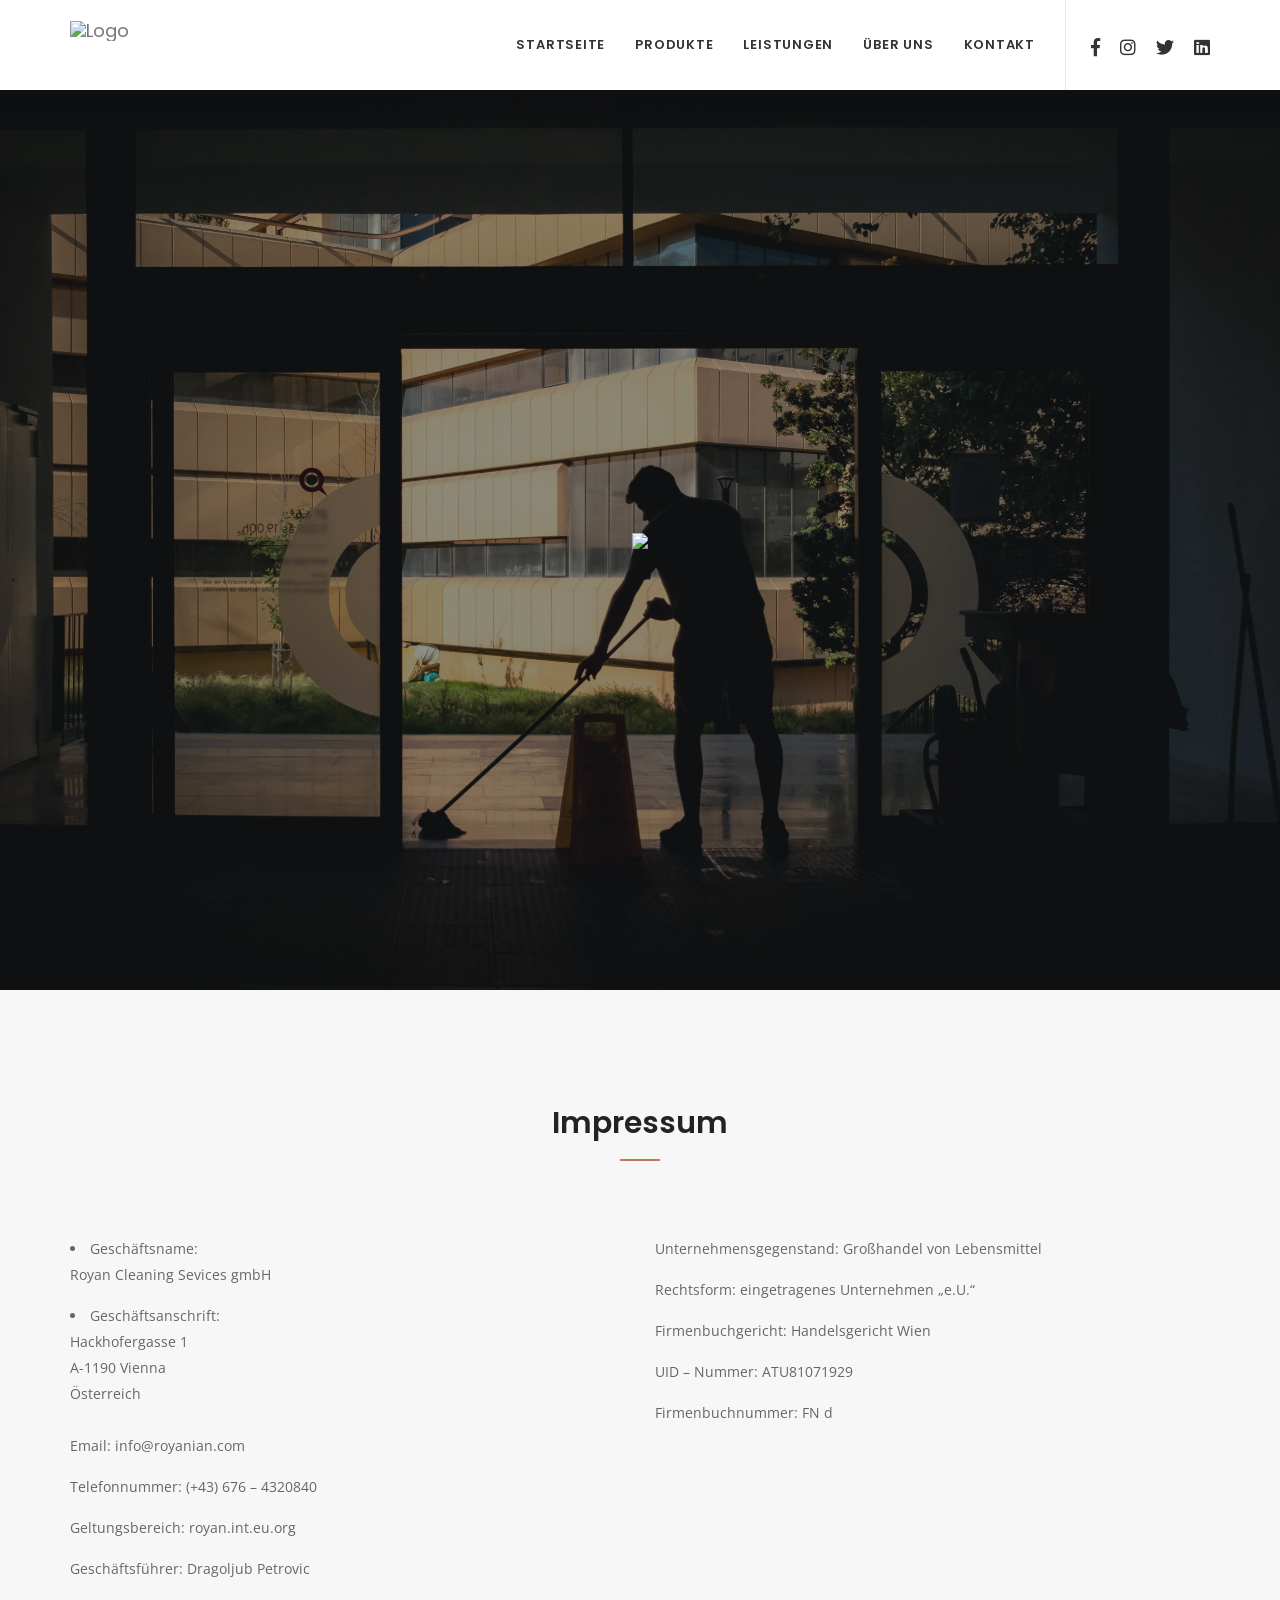
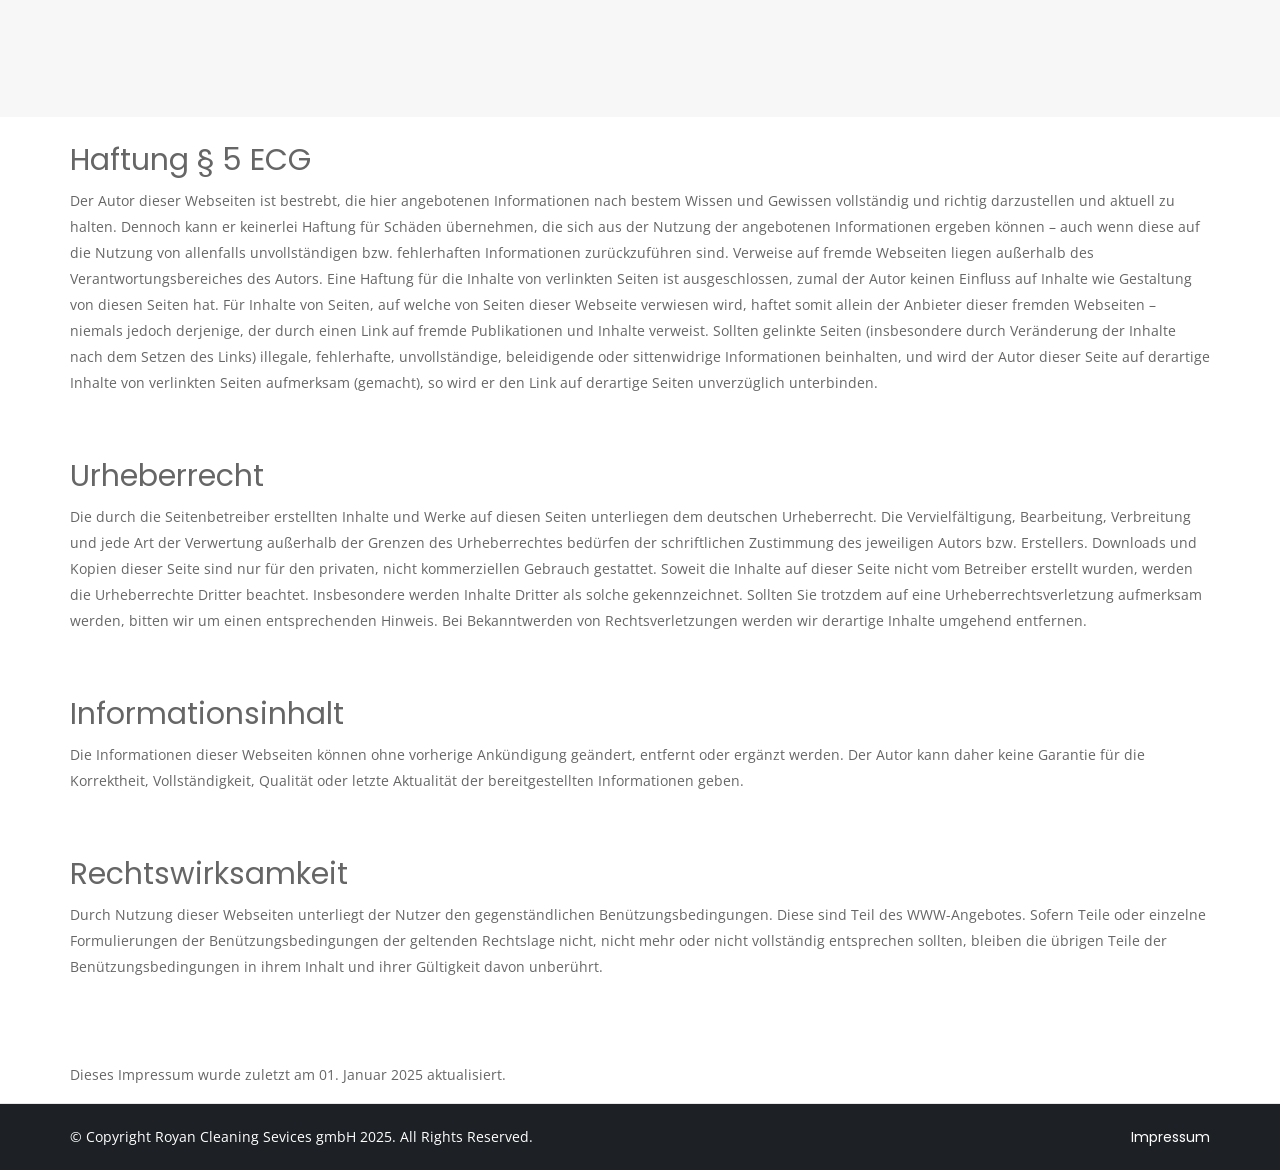
==== Impressum.html @ 39ada0e1 "Add files via upload" ====
<!DOCTYPE html>
<html lang="en">

<head>
    <!-- ========== Meta Tags ========== -->
    <meta charset="utf-8">
    <meta http-equiv="X-UA-Compatible" content="IE=edge">
    <meta name="viewport" content="width=device-width, initial-scale=1">
    <meta name="description" content="Royan Cleaning Sevices gmbH ist ein Professioneller Partner für Reinigungen und Lösungen in Wien, Österreich." />
    <meta name="keywords" content="royan.at, Royan, Cleaning, Sevices, gmbH, Reinigungsdienstleistung, Gebäudereinigung, Reinigungsfirma, Haushaltsreinigung, Büroreinigung, Fensterreinigung, Teppichreinigung, Umzugsreinigung, Bauendreinigung, Garagenreinigung , Vienna, Wien, Austria, Österreich" />
    <!-- ========== Page Title ========== -->
    <title>Royan Import & Export</title>

    <!-- ========== Favicon Icon ========== -->
    <link rel="shortcut icon" href="assets\img\favicon.png" type="image/x-icon">

    <!-- ========== Start Stylesheet ========== -->
    <link href="assets\css\bootstrap.min.css" rel="stylesheet">
    <link href="assets\css\font-awesome.min.css" rel="stylesheet">
    <link href="assets\css\flaticon-set.css" rel="stylesheet">
    <link href="assets\css\magnific-popup.css" rel="stylesheet">
    <link href="assets\css\owl.carousel.min.css" rel="stylesheet">
    <link href="assets\css\owl.theme.default.min.css" rel="stylesheet">
    <link href="assets\css\animate.css" rel="stylesheet">
    <link href="assets\css\bootsnav.css" rel="stylesheet">
    <link href="style.css" rel="stylesheet">
    <link href="assets\css\responsive.css" rel="stylesheet">
    <!-- ========== End Stylesheet ========== -->

    <!-- HTML5 shim and Respond.js for IE8 support of HTML5 elements and media queries -->
    <!-- WARNING: Respond.js doesn't work if you view the page via file:// -->
    <!--[if lt IE 9]>
      <script src="assets/js/html5/html5shiv.min.js"></script>
      <script src="assets/js/html5/respond.min.js"></script>
    <![endif]-->

    <!-- ========== Google Fonts ========== -->
    <link href="https://fonts.googleapis.com/css?family=Open+Sans" rel="stylesheet">
    <link href="https://fonts.googleapis.com/css?family=Poppins:400,500,600,700,800" rel="stylesheet">

</head>

<body>

    <!-- Preloader Start -->
    <div class="se-pre-con"></div>
    <!-- Preloader Ends -->

    <!-- Header
    ============================================= -->
    <header id="home">

        <!-- Start Navigation -->
        <nav class="navbar navbar-default attr-border navbar-sticky bootsnav">



            <div class="container">

                <!-- Start Atribute Navigation -->
                <div class="attr-nav">
                     <ul>
                                    <li><a href="#"><i class="fab fa-facebook-f"></i></a></li>
									 <li><a href="#"><i class="fab fa-instagram"></i></a></li>
										<li><a href="#"><i class="fab fa-twitter"></i></a></li>
										<li><a href="#"><i class="fab fa-linkedin"></i></a>
									</li>

                                </ul>
                </div>
                <!-- End Atribute Navigation -->

                <!-- Start Header Navigation -->
                <div class="navbar-header">
                    <button type="button" class="navbar-toggle" data-toggle="collapse" data-target="#navbar-menu">
                        <i class="fa fa-bars"></i>
                    </button>
                    <a class="navbar-brand" href="index.html">
                        <img src="assets\img\logo.png" class="logo" alt="Logo"style="max-height:50px">
                    </a>
                </div>
                <!-- End Header Navigation -->

                <!-- Collect the nav links, forms, and other content for toggling -->
                <div class="collapse navbar-collapse" id="navbar-menu">
                    <ul class="nav navbar-nav navbar-right" data-in="fadeInDown" data-out="fadeOutUp">
                        <li>
                            <a class="smooth-menu" href="https://www.royan.at/index.html">Startseite</a>
                        </li>
                        <li>
                            <a class="smooth-menu" href="#Products">Produkte</a>
                        </li>
						<li>
                            <a class="smooth-menu" href="#services">Leistungen</a>
                        </li>
                        <!--<li>
                            <a class="smooth-menu" href="#skill">Leistungen</a>
                        </li>
						 <li>
                            <a class="smooth-menu" href="#skill">Lösungen</a>
                        </li>-->
                        <li>
                            <a class="smooth-menu" href="#process">Über uns</a>
                        </li>
                        <li>
                            <a class="smooth-menu" href="#contact">Kontakt</a>
                        </li>
                        <li>
                            <div id="google_translate_element"></div>
                        </li>
                    </ul>
                </div><!-- /.navbar-collapse -->
            </div>

        </nav>
        <!-- End Navigation -->

    </header>
    <!-- End Header -->

    <!-- Start Banner
    ============================================= -->
    <div class="banner-area">
        <div id="bootcarousel" class="carousel text-center slide carousel-fade animate_text" data-ride="carousel">
            <!-- Wrapper for slides -->
            <div class="carousel-inner text-light carousel-zoom">
                <div class="item active">
                    <div class="slider-thumb bg-cover" style="background-image: url(assets/img/img-0.jpg);"></div>
                    <div class="box-table shadow dark">
                        <div class="box-cell">
                            <div class="container">
                                <div class="row">
                                    <div class="col-md-10 col-md-offset-1">
                                        <div class="content">
                                            <img src="assets/img/Logo-big.png" style="max-height:380px">
                                        </div>
                                    </div>
                                </div>
                            </div>
                        </div>
                    </div>
                </div>
                <div class="item">
                    <div class="slider-thumb bg-cover" style="background-image: url(assets/img/img-4.jpg);"></div>
                    <div class="box-table shadow dark">
                        <div class="box-cell">
                            <div class="container">
                                <div class="row">
                                    <div class="col-md-10 col-md-offset-1">
                                        <div class="content">
                                           <img src="assets/img/Logo-big.png" style="max-height:380px">
                                        </div>
                                    </div>
                                </div>
                            </div>
                        </div>
                    </div>
                </div>
                <div class="item">
                    <div class="slider-thumb bg-cover" style="background-image: url(assets/img/img-3.jpg);"></div>
                    <div class="box-table shadow dark">
                        <div class="box-cell">
                            <div class="container">
                                <div class="row">
                                    <div class="col-md-10 col-md-offset-1">
                                        <div class="content">
                                           <img src="assets/img/Logo-big.png" style="max-height:380px">
                                        </div>
                                    </div>
                                </div>
                            </div>
                        </div>
                    </div>
                </div>
                <div class="item">
                    <div class="slider-thumb bg-cover" style="background-image: url(assets/img/img-2.jpg);"></div>
                    <div class="box-table shadow dark">
                        <div class="box-cell">
                            <div class="container">
                                <div class="row">
                                    <div class="col-md-10 col-md-offset-1">
                                        <div class="content">
                                            <img src="assets/img/Logo-big.png" style="max-height:380px">
                                        </div>
                                    </div>
                                </div>
                            </div>
                        </div>
                    </div>
                </div>
            </div>
            <!-- End Wrapper for slides -->

            <!-- Left and right controls -->
            <a class="left carousel-control" href="#bootcarousel" data-slide="prev">
                <i class="fa fa-angle-left"></i>
                <span class="sr-only">Previous</span>
            </a>
            <a class="right carousel-control" href="#bootcarousel" data-slide="next">
                <i class="fa fa-angle-right"></i>
                <span class="sr-only">Next</span>
            </a>
        </div>
    </div>
    <!-- End Banner -->
  <main id="main" data-aos="fade-up">

    <!-- ======= Breadcrumbs ======= -->
    <div id="process" class="work-process-area bg-gray default-padding">
        <div class="container">
            <div class="row">
                <div class="col-md-8 col-md-offset-2">
                    <div class="site-heading text-center">
                        <h2>Impressum</h2>

                    </div>
                </div>
            </div>
            <div class="row">
                <div class="col-sm-6 process-items">
<li>Geschäftsname:</li>  <p> Royan Cleaning Sevices gmbH </p>

		<li>Geschäftsanschrift:</li>
		Hackhofergasse 1 <br />                                      
		A-1190 Vienna<br />
		Österreich   <br /> 
<br />
		                                
		<p>Email: info@royanian.com</p>
		<p>Telefonnummer: (+43) 676 – 4320840</p>
		<p>Geltungsbereich: royan.int.eu.org</p>
		<p>Geschäftsführer:  Dragoljub Petrovic</p>
                </div>
                <div class="col-sm-6 process-items">
                     <!--<li>Register: Firmenbuchnummer</li>-->
					<p>Unternehmensgegenstand: Großhandel von Lebensmittel</p>
					<p>Rechtsform: eingetragenes Unternehmen „e.U.“</p>
					<p>Firmenbuchgericht: Handelsgericht Wien</p>
					<p>UID – Nummer: ATU81071929</p>
					<p>Firmenbuchnummer: FN d</p>

                    
                </div>
            </div>
        </div>
    </div>
   

    <section class="inner-page">
          <div class="container">
           <p>  
      

   </p>
      </div>
    </section>

<section class="inner-page">
      <div class="container">
      <p>  
       <!-- End Work Process -->
<h2><p>Haftung § 5 ECG </p></h2>
 
<p> Der Autor dieser Webseiten ist bestrebt, die hier angebotenen Informationen nach bestem Wissen und Gewissen vollständig und richtig darzustellen und aktuell zu halten. Dennoch kann er keinerlei Haftung für Schäden übernehmen, die sich aus der Nutzung der angebotenen Informationen ergeben können – auch wenn diese auf die Nutzung von allenfalls unvollständigen bzw. fehlerhaften Informationen zurückzuführen sind.

Verweise auf fremde Webseiten liegen außerhalb des Verantwortungsbereiches des Autors. Eine Haftung für die Inhalte von verlinkten Seiten ist ausgeschlossen, zumal der Autor keinen Einfluss auf Inhalte wie Gestaltung von diesen Seiten hat. Für Inhalte von Seiten, auf welche von Seiten dieser Webseite verwiesen wird, haftet somit allein der Anbieter dieser fremden Webseiten – niemals jedoch derjenige, der durch einen Link auf fremde Publikationen und Inhalte verweist. Sollten gelinkte Seiten (insbesondere durch Veränderung der Inhalte nach dem Setzen des Links) illegale, fehlerhafte, unvollständige, beleidigende oder sittenwidrige Informationen beinhalten, und wird der Autor dieser Seite auf derartige Inhalte von verlinkten Seiten aufmerksam (gemacht), so wird er den Link auf derartige Seiten unverzüglich unterbinden. </p> <br />                                      
<br />

<h2><p>Urheberrecht</p></h2>
 
<p> Die durch die Seitenbetreiber erstellten Inhalte und Werke auf diesen Seiten unterliegen dem deutschen Urheberrecht. Die Vervielfältigung, Bearbeitung, Verbreitung und jede Art der Verwertung außerhalb der Grenzen des Urheberrechtes bedürfen der schriftlichen Zustimmung des jeweiligen Autors bzw. Erstellers. Downloads und Kopien dieser Seite sind nur für den privaten, nicht kommerziellen Gebrauch gestattet. Soweit die Inhalte auf dieser Seite nicht vom Betreiber erstellt wurden, werden die Urheberrechte Dritter beachtet. Insbesondere werden Inhalte Dritter als solche gekennzeichnet. Sollten Sie trotzdem auf eine Urheberrechtsverletzung aufmerksam werden, bitten wir um einen entsprechenden Hinweis. Bei Bekanntwerden von Rechtsverletzungen werden wir derartige Inhalte umgehend entfernen.  </p> <br /> 
<br />

<h2><p>Informationsinhalt</p></h2>
 
<p>  Die Informationen dieser Webseiten können ohne vorherige Ankündigung geändert, entfernt oder ergänzt werden. Der Autor kann daher keine Garantie für die Korrektheit, Vollständigkeit, Qualität oder letzte Aktualität der bereitgestellten Informationen geben.  </p> <br /> 
    <br />                                                  
<h2><p>Rechtswirksamkeit</p></h2>
 
<p>   Durch Nutzung dieser Webseiten unterliegt der Nutzer den gegenständlichen Benützungsbedingungen. Diese sind Teil des WWW-Angebotes. Sofern Teile oder einzelne Formulierungen der Benützungsbedingungen der geltenden Rechtslage nicht, nicht mehr oder nicht vollständig entsprechen sollten, bleiben die übrigen Teile der Benützungsbedingungen in ihrem Inhalt und ihrer Gültigkeit davon unberührt.  </p> <br /> 
    <br /> 
  </p>
  <p>Dieses Impressum wurde zuletzt am 01. Januar 2025 aktualisiert. </p>
      </div>
    </section>
	
  </main><!-- End #main -->

    <!-- Start Footer
    ============================================= -->
    <footer class="bg-light">

        <!-- Start Footer Bottom -->
        <div class="footer-bottom bg-dark text-light">
            <div class="container">
                <div class="row">
                    <div class="col-md-6">
                       <p>&copy; Copyright Royan Cleaning Sevices gmbH 2025. All Rights Reserved.</p>
                    </div>
                    <div class="col-md-6 text-right link">
                        <ul>
                            <li>
                                <a href="Impressum.html">Impressum</a>
                            </li>
                            <!-- <li>
                                <a href="AGBs.html">AGBs</a>
                            </li>-->
                        </ul>
                    </div>
                </div>
            </div>
        </div>
        <!-- End Footer Bottom -->
    </footer>
    <!-- End Footer -->

    <!-- jQuery Frameworks
    ============================================= -->
    <script src="assets\js\jquery-1.12.4.min.js"></script>
    <script src="assets\js\bootstrap.min.js"></script>
    <script src="assets\js\equal-height.min.js"></script>
    <script src="assets\js\jquery.appear.js"></script>
    <script src="assets\js\jquery.easing.min.js"></script>
    <script src="assets\js\jquery.magnific-popup.min.js"></script>
    <script src="assets\js\modernizr.custom.13711.js"></script>
    <script src="assets\js\owl.carousel.min.js"></script>
    <script src="assets\js\wow.min.js"></script>
    <script src="assets\js\progress-bar.min.js"></script>
    <script src="assets\js\isotope.pkgd.min.js"></script>
    <script src="assets\js\imagesloaded.pkgd.min.js"></script>
    <script src="assets\js\count-to.js"></script>
    <script src="assets\js\YTPlayer.min.js"></script>
    <script src="assets\js\bootsnav.js"></script>
    <script src="assets\js\main.js"></script>
    <script type="text/javascript">
        function googleTranslateElementInit() {
            new google.translate.TranslateElement(
                {pageLanguage: 'de'},
                'google_translate_element'
            );
        }
    </script>
    <script type="text/javascript" src="https://translate.google.com/translate_a/element.js?cb=googleTranslateElementInit"></script>
</body>
</html>
---- style.css ----
/* ----------------------------------

Template Name: Buspro - Multipurpose Business and Corporate Template
Author: validtheme
Description:
Version: 1.6

Main Font    : Poppins
Main Color   : #bc7b5d

-------------------------------------

Table of contents
        
    01. Template default css
    02. Navbar
        - Navbar Default
        - Navbar Sticky
        - Navbar Transparent
        - Nav With Topbar
    03. Banner
    04. Features
    05. About Area
    06. Services
        - Carousel
        - Grid
        - Static
    07. Portfolio
        - Grid Colum
        - Masonary Colum
    08. Team
        - Carousel
        - Grid
        - Static
    09. Pricing Area
    10. Fun Factor
    11. Blog
        - Standard
        - Left Sidebar
        - Right Sidebar
    12. Clients Area
    13. Faq
    14. Concat Area
    15. Subscribe Form
    16. Error 404
    17. Footer
    18. PHP Contact Form
    19. Others

*/


/*
** General Styles for HTML tags
*/

* {
  padding: 0;
  margin: 0;
}

html {
  width: 100%;
  height: 100%;
  position: relative;
  overflow: visible;
}

body {
  font-family: 'Open Sans', sans-serif;
  font-size: 14px;
  font-weight: 400;
  line-height: 26px;
  overflow-x: hidden;
  background-color: #ffffff;
  color: #666666;
}

html, body, .wrapper {
  height: 100%;
}

h1, h2, h3, h4, h5, h6 {
  color: #232323;
  font-weight: normal;
  line-height: 1.2;
  font-family: 'Poppins', sans-serif;
  letter-spacing: 0;
  margin: 0;
}

h1,h2,h3,h4 {
  margin-bottom: 15px;
}

h5,h5 {
  margin-bottom: 10px;
}

img {
  border: none;
  outline: none;
  max-width: 100%;
}

label {
  display: inline-block;
  font-weight: normal;
  margin-bottom: 5px;
  max-width: 100%;
}

a, .btn, button {
  transition: all 0.35s ease-in-out;
  -webkit-transition: all 0.35s ease-in-out;
  -moz-transition: all 0.35s ease-in-out;
  -ms-transition: all 0.35s ease-in-out;
  -o-transition: all 0.35s ease-in-out;
  outline: medium none;
}

a img, iframe {
  border: none;
}

p {
  color: #666666;
  line-height: 26px;
  margin: 0 0 15px;
  text-transform: none;
  font-weight: 400;
}

hr {
  margin-top: 0;
  margin-bottom: 0;
  border: 0;
  border-top: 1px solid #eee;
}

pre {
  display: block;
  margin: 0 0 30px;
  padding: 9.5px;
  word-wrap: break-word;
  word-break: break-all;
  color: #333;
  border: 1px solid #ededed;
  border-radius: inherit;
  background-color: #f9f9f9;
  font-size: 13px;
  line-height: 1.42857143;
}

input:focus, textarea:focus, 
 select:focus {
  outline: none;
  box-shadow: inherit;
}

ul {
  margin: 0;
  list-style-type: none;
}

a, a:active, a:focus, a:hover {
  outline: none;
  text-decoration: none;
  color: #232323;
}

a:hover {
  color: #232323;
}

a {
  transition: all 0.35s ease-in-out;
  -webkit-transition: all 0.35s ease-in-out;
  -moz-transition: all 0.35s ease-in-out;
  -ms-transition: all 0.35s ease-in-out;
  -o-transition: all 0.35s ease-in-out;
  text-decoration: none;
  font-family: 'Poppins', sans-serif;
}

b, strong {
  font-weight: 900;
}

.btn.active, .btn:active {
  background-image: inherit !important;
}

.btn.focus, 
 .btn:active:focus, 
 .btn:active:hover, 
 .btn:focus, 
 .btn:hover {
  outline: 0;
}

.btn.circle {
  -webkit-border-radius: 30px;
  -moz-border-radius: 30px;
  border-radius: 30px;
}

.btn.active, .btn:active {
  outline: 0;
  -webkit-box-shadow: inherit;
  box-shadow: inherit;
}

input {
  border: 1px solid #e7e7e7;
  border-radius: inherit;
  box-shadow: inherit;
  min-height: 50px;
}
/* Default CSS */
.container-half {
  margin: 0 auto;
  width: 60%;
  padding: 0 15px;
}

.bg-cover {
  background-position: center center;
  background-size: cover;
}

.bg-contain {
  background-position: center center;
  background-repeat: no-repeat;
  background-size: contain;
}

.bg-fixed {
  background-attachment: fixed;
  background-position: center top;
  background-size: cover;
}

.bg-gray {
  background-color: #f7f7f7;
}

.bg-theme-small {
  background-color: #edf5ff;
}

.bg-light {
  background-color: #ffffff;
}

.bg-theme {
  background-color: #bc7b5d;
}

.text-light h1, 
 .text-light h2, 
 .text-light h3, 
 .text-light h4, 
 .text-light h5, 
 .text-light h6, 
 .text-light p, 
 .text-light a {
  color: #ffffff;
}

.shadow {
  position: relative;
  z-index: 1;
}

.shadow.dark::after {
  background: #1d2024 none repeat scroll 0 0;
  content: "";
  height: 100%;
  left: 0;
  opacity: 0.5;
  position: absolute;
  top: 0;
  width: 100%;
  z-index: -1;
}

.shadow.dark-hard::after {
  background: #1d2024 none repeat scroll 0 0;
  content: "";
  height: 100%;
  left: 0;
  opacity: 0.75;
  position: absolute;
  top: 0;
  width: 100%;
  z-index: -1;
}

.shadow.light::after {
  background: #ffffff none repeat scroll 0 0;
  content: "";
  height: 100%;
  left: 0;
  opacity: 0.3;
  position: absolute;
  top: 0;
  width: 100%;
  z-index: -1;
}

.shadow.theme::after {
  background: #bc7b5d none repeat scroll 0 0;
  content: "";
  height: 100%;
  left: 0;
  opacity: 0.5;
  position: absolute;
  top: 0;
  width: 100%;
  z-index: -1;
}

.shadow.theme-hard::after {
  background: #bc7b5d none repeat scroll 0 0;
  content: "";
  height: 100%;
  left: 0;
  opacity: 0.7;
  position: absolute;
  top: 0;
  width: 100%;
  z-index: -1;
}

.default-padding {
  padding-top: 120px;
  padding-bottom: 120px;
}

.default-padding-top {
  padding-top: 120px;
}

.default-padding-bottom {
  padding-bottom: 120px;
}

.default-padding.bottom-less {
  padding-top: 120px;
  padding-bottom: 90px;
}

.default-padding.bottom-30 {
  padding-top: 120px;
  padding-bottom: 30px;
}

.default-padding.bottom-20 {
  padding-top: 120px;
  padding-bottom: 20px;
}

.padding-xl {
  padding-top: 180px;
  padding-bottom: 180px;
}

.carousel-shadow {
  padding-bottom: 105px;
}

.btn {
  display: inline-block;
  font-family: "Poppins",sans-serif;
  font-size: 14px;
  font-weight: 600;
  line-height: 25px;
  text-transform: uppercase;
  -webkit-transition: all 0.35s ease-in-out;
  -moz-transition: all 0.35s ease-in-out;
  -ms-transition: all 0.35s ease-in-out;
  -o-transition: all 0.35s ease-in-out;
  transition: all 0.35s ease-in-out;
  font-weight: 700;
  letter-spacing: 1px;
  border-radius: inherit;
  overflow: hidden;
}

.btn-md {
  padding: 10px 40px 10px;
}

.btn-sm {
  padding: 8px 35px;
  font-size: 12px;
}

.btn.btn-sm-pro {
  font-size: 10px;
  font-weight: 600;
  margin-top: 5px;
  padding: 4px 35px;
  display: inline-block;
}

.btn-border-light {
  border: 2px solid #ffffff;
}

.btn.btn-sm-pro.btn-border-light:hover, 
 .btn.btn-sm-pro.btn-border-light:focus {
  background-color: #ffffff;
  color: #232323;
  border: 2px solid #ffffff;
}

.btn-dark {
  background-color: #232323;
  color: #ffffff;
  border: 2px solid #232323;
}

.btn-dark.border {
  background-color: transparent;
  color: #232323;
  border: 2px solid #232323;
}

.btn-dark.border:hover {
  background-color: #232323;
  color: #ffffff !important;
  border: 2px solid #232323;
}

.btn.btn-light {
  background: #ffffff none repeat scroll 0 0;
  border: 2px solid #ffffff;
  color: #232323;
}

.btn.btn-light:hover, 
 .btn.btn-light:focus {
  background: transparent none repeat scroll 0 0;
  border: 2px solid #ffffff;
  color: #ffffff;
}

.btn.btn-light.effect:hover, 
 .btn.btn-light.effect:focus {
  background-color: #bc7b5d;
  color: #ffffff !important;
  border: 2px solid #bc7b5d;
}

.btn.btn-light.border {
  background: transparent;
  border: 2px solid #ffffff;
  color: #ffffff;
}

.btn.btn-light.border:hover {
  background: #ffffff none repeat scroll 0 0 !important;
  border: 2px solid #ffffff !important;
  color: #232323 !important;
}

.btn-dark:hover, 
 .btn-dark:focus {
  color: #232323 !important;
  background: transparent;
}

.bg-dark {
  background: #1d2024 none repeat scroll 0 0;
}

.btn-theme {
  background-color: #bc7b5d;
  color: #ffffff !important;
  border: 2px solid #bc7b5d;
}

.btn-theme.border {
  background-color: transparent;
  color: #bc7b5d !important;
  border: 2px solid #bc7b5d;
}

.btn-theme.border:hover {
  background-color: #bc7b5d;
  color: #ffffff !important;
  border: 2px solid #bc7b5d;
}

.btn-theme.effect:hover, 
 .btn-theme.effect:focus {
  background: #bc7b5d none repeat scroll 0 0;
  border: 2px solid #bc7b5d;
  color: #ffffff;
}

.btn.btn-sm-lm {
  font-size: 12px;
  padding: 4px 35px;
}

.bg-theme a.btn-theme.btn:hover,
.bg-theme a.btn-theme.btn:focus {
  border: 2px solid #ffffff;
  color: #ffffff;
}

.bg-fixed {
  background-attachment: fixed;
  background-position: center center;
  background-size: cover;
}

.bg-cover {
  background-position: center center;
  background-size: cover;
}

.container-full {
  padding: 0 15px;
  width: 100%;
}

.oh {
  overflow: hidden;
}

.less-margin {
  margin: 0;
}

header {
  position: relative;
}

header nav.navbar.border.bootsnav.navbar-fixed.no-background {
  border-bottom: 1px solid rgba(255, 255, 255, 0.1);
}

header nav.navbar.border.bootsnav.navbar-fixed.no-background ul li a {
  position: relative;
  z-index: 1;
  margin-left: 3px;
}

header nav.navbar.border.bootsnav.navbar-fixed.no-background .attr-nav ul li a {
  border: medium none;
}

header nav.navbar.border.bootsnav.navbar-fixed.no-background ul li a::after {
  background: #ffffff none repeat scroll 0 0;
  bottom: -2px;
  content: "";
  height: 3px;
  left: 0;
  position: absolute;
  width: 0;
  -webkit-transition: all 0.35s ease-in-out;
  -moz-transition: all 0.35s ease-in-out;
  -ms-transition: all 0.35s ease-in-out;
  -o-transition: all 0.35s ease-in-out;
  transition: all 0.35s ease-in-out;
}

header nav.navbar.border.bootsnav.navbar-fixed.no-background ul li a.active::after,
header nav.navbar.border.bootsnav.navbar-fixed.no-background ul li a:hover::after {
  width: 100%;
}

header nav.navbar.border.bootsnav.navbar-fixed.no-background .attr-nav ul li a.active::after,
header nav.navbar.border.bootsnav.navbar-fixed.no-background .attr-nav ul li a:hover::after {
  width: 0;
}

.attr-nav .social.right li {
  margin-left: 20px;
}

.attr-nav .social li a {
  font-size: 16px;
}

/* Navbar */
nav.bootsnav.navbar-default.info-topbar .navbar-header {
  display: none;
}

nav.bootsnav.navbar-default.info-topbar ul li a {
  margin-right: 30px;
  padding: 35px 0;
}

nav.bootsnav.navbar-default.info-topbar.active-full ul li a {
  margin-right: 0;
  padding: 35px 20px;
}

.attr-nav > a.btn-theme.effect:hover, 
.attr-nav > a.btn-theme.effect, 
.attr-nav > a.btn-theme.effect:focus {
  background: #bc7b5d none repeat scroll 0 0;
  border: 2px solid #bc7b5d;
  color: #ffffff !important;
}

nav.bootsnav.navbar-default.info-topbar.sticked ul li a {
  margin-right: 30px;
  padding: 35px 0;
}

.attr-nav.social li {
  display: inline-block;
  padding: 25px 0 !important;
  transition: all 0.35s ease-in-out;
  -webkit-transition: all 0.35s ease-in-out;
  -moz-transition: all 0.35s ease-in-out;
  -ms-transition: all 0.35s ease-in-out;
  -o-transition: all 0.35s ease-in-out;
}

.attr-nav.social li a {
  border: 1px solid #f4f4f4;
  -webkit-border-radius: 50%;
  -moz-border-radius: 50%;
  border-radius: 50%;
  color: #bc7b5d;
  display: inline-block;
  font-size: 14px;
  height: 40px;
  line-height: 40px;
  margin-left: 10px;
  padding: 0 !important;
  text-align: center;
  width: 40px;
}

nav.navbar.bootsnav.sticked .attr-nav.social li {
  display: inline-block;
  padding: 20px 0 !important;
}

.site-heading h2 {
  display: inline-block;
  font-weight: 600;
  padding-bottom: 20px;
  position: relative;
  text-transform: capitalize;
}

.site-heading h4 {
  text-transform: uppercase;
}

.site-heading.clean h2 {
  padding-bottom: 0;
}

.site-heading.clean h2 span {
  color: #bc7b5d;
}

.site-heading h2 span {
  color: #bc7b5d;
}

.site-heading.barber h2 span {
  color: #bc9355;
}

.site-heading p {
  margin: 0;
}

.site-heading h2::before {
  background: #bc7b5d none repeat scroll 0 0;
  bottom: 0;
  content: "";
  height: 2px;
  left: 50%;
  margin-left: -20px;
  position: absolute;
  width: 40px;
}

.bg-theme .site-heading h2::before,
.shadow .site-heading h2::before,
.half-bg .site-heading h2::before {
  background: #ffffff none repeat scroll 0 0;
}

.site-heading h2 span {
  color: #bc7b5d;
}

.site-heading {
  margin-bottom: 60px;
  overflow: hidden;
  margin-top: -5px;
}

.site-heading.single {
  margin-bottom: 35px;
}

.carousel-shadow .owl-stage-outer {
  margin: -15px -15px 0;
  padding: 15px;
}

.top-border {
  border-top: 1px solid #e7e7e7;
}

/* ============================================================== 
     # Bradcrumb 
=================================================================== */
.breadcrumb-area {
  padding: 150px 0;
}

.breadcrumb-area .breadcrumb {
  background: transparent none repeat scroll 0 0;
  display: inline-block;
  margin: 0;
  padding: 15px;
  position: relative;
  z-index: 1;
}

.breadcrumb-area .breadcrumb::after {
  background: #232323 none repeat scroll 0 0;
  content: "";
  height: 100%;
  left: 0;
  opacity: 0.7;
  position: absolute;
  top: 0;
  width: 100%;
  z-index: -1;
}

.breadcrumb-area h1 {
  display: block;
  font-weight: 600;
  text-transform: uppercase;
  font-size: 40px;
  margin-top: -10px;
}

.breadcrumb > li + li::before {
  content: "\f105";
  font-family: "Font Awesome 5 Free";
  font-weight: 600;
  padding: 0 5px;
  color: #ffffff;
  display: none;
}

.breadcrumb-area .breadcrumb li i {
  margin-right: 5px;
}

.breadcrumb-area .breadcrumb li {
  padding: 0 15px;
  position: relative;
  z-index: 1;
}

.breadcrumb-area .breadcrumb li::after {
  border: 2px solid #ffffff;
  content: "";
  height: 10px;
  left: -7px;
  margin-top: -5px;
  position: absolute;
  top: 50%;
  width: 10px;
  -webkit-border-radius: 50%;
  -moz-border-radius: 50%;
  border-radius: 50%;
}

.breadcrumb-area .breadcrumb li:first-child::after {
  display: none;
}

.breadcrumb-area .breadcrumb a, 
.breadcrumb-area .breadcrumb li {
  font-family: "Poppins",sans-serif;
  font-weight: 500;
  text-transform: uppercase;
  color: #ffffff;
}

.breadcrumb-area .breadcrumb li.active {
  color: #bc7b5d;
}


/* Topbar CSS */
.top-bar-area {
  border-bottom: 1px solid #e7e7e7;
  padding: 10px 0;
  overflow: hidden;
}

.top-bar-area .row {
  align-items: center;
  display: flex;
  float: none;
  vertical-align: middle;
}

.top-bar-area .info.box li {
  display: inline-block;
  text-align: left;
  float: left;
}

.top-bar-area .info.box li .icon, 
.top-bar-area .info.box li .info {
  display: table-cell;
  vertical-align: middle;
}

.top-bar-area .info.box li .info span {
  display: block;
  font-family: "Poppins",sans-serif;
  font-weight: 600;
  line-height: 20px;
  text-transform: uppercase;
}

.top-bar-area .info.box li .icon i {
  color: #666666;
  font-size: 30px;
}

.top-bar-area.bg-light .info.box li .icon i {
  color: #bc7b5d;
}

.top-bar-area .info.box li .icon {
  padding-right: 15px;
}

.top-bar-area .address-info.text-right .info.box li {
  margin-left: 15px;
  padding-left: 15px;
  position: relative;
}

.top-bar-area .address-info.text-left .info.box li {
  margin-right: 15px;
  padding-right: 15px;
  position: relative;
}

.top-bar-area .address-info.text-right .info.box li::after {
  background: #e7e7e7 none repeat scroll 0 0;
  content: "";
  height: 200px;
  left: 0;
  position: absolute;
  top: -50%;
  width: 1px;
}

.top-bar-area .address-info.text-left .info.box li::after {
  background: #e7e7e7 none repeat scroll 0 0;
  content: "";
  height: 200px;
  right: 0;
  position: absolute;
  top: -50%;
  width: 1px;
}

.top-bar-area .address-info.text-right .info.box li:first-child::after {
  display: none;
}

.top-bar-area .address-info.text-left .info.box li:last-child::after {
  display: none;
}

.top-bar-area .address-info.text-right .info.box li:first-child {
  border: medium none;
  margin-left: 0;
  padding-left: 0;
}

.top-bar-area .address-info.text-left .info.box li:last-child {
  border: medium none;
  margin-right: 0;
  padding-right: 0;
}

.top-bar-area .address-info.text-right .info {
  display: inline-block;
}

.top-bar-area .link.text-right a {
  margin-left: 5px;
}

.top-bar-area .social li {
  display: inline-block;
}

.top-bar-area .social li a {
  color: #666666;
  display: inline-block;
  font-size: 20px;
}

.top-bar-area .social.text-right li {
  margin-left: 15px;
}

.top-bar-area.one-line li {
  margin-right: 15px;
  padding-right: 15px;
}

.top-bar-area.bg-dark li {
  color: #ffffff;
}

.top-bar-area.one-line.bg-dark li {
  border-right: 1px solid rgba(255, 255, 255, 0.3);
}

.top-bar-area.one-line li:last-child {
  border: medium none;
  margin-right: 0;
  padding-right: 0;
}

.top-bar-area.one-line li i {
  margin-right: 5px;
}

.top-bar-area.one-line li i {
  color: #bc7b5d;
}

.top-bar-area.one-line .link a {
  border-left: 1px solid #e7e7e7;
  font-weight: 500;
  margin-left: 13px;
  padding-left: 15px;
  text-transform: uppercase;
}

.top-bar-area.one-line.bg-dark .link a {
  border-left: 1px solid #ffffff;
}

.top-bar-area.one-line .link a:hover,
.top-bar-area.one-line .link a:last-child:hover {
  color: #bc7b5d;
}

.top-bar-area.one-line .link a:last-child {
  color: #232323;
}

.top-bar-area.one-line.bg-dark .link a:last-child {
  color: #ffffff;
}

.top-bar-area.one-line .link a:first-child {
  border: medium none;
  padding-left: 0;
}


/* ============================================================== 
     # Banner 
=================================================================== */
body, 
.banner-area, 
.banner-area div {
  height: 100%;
}

.banner-area.auto-height, 
.banner-area.auto-height div {
  height: auto;
  min-height: 100%;
}

.banner-area .box-cell {
  display: table-cell;
  vertical-align: middle;
  width: 100%;
}

.banner-area .box-table {
  display: table;
  width: 100%;
}

.banner-area .box-cell, 
 .banner-area .box-cell div {
  height: auto;
}

.banner-area {
  position: relative;
  overflow: hidden;
}

.banner-area .wavesshape {
  bottom: -2px;
  left: 0;
  position: absolute;
  right: 0;
  top: auto;
  width: 100%;
}

.banner-area .wavesshape.shape {
  bottom: -50px;
  height: auto;
}

.banner-area .content {
  position: relative;
  z-index: 9;
}

div#bootcarousel {
  z-index: 1;
}

.banner-area.wavesshape {
  position: relative;
  z-index: 1;
}

.banner-area.triangle-shadow {
  position: relative;
  z-index: 1;
}

.banner-area.triangle-shadow::before {
  border-bottom: 0 solid transparent;
  border-right: 100vw solid #fff;
  border-top: 80px solid transparent;
  bottom: 0;
  content: "";
  height: 0;
  left: 0;
  position: absolute;
  width: 100%;
  z-index: 101;
}

.banner-area.shadow-inner .content {
  padding: 30px;
  position: relative;
  z-index: 1;
  overflow: hidden;
}

.banner-area.content-double .double-items {
  align-items: center;
  align-self: center;
  display: flex;
  justify-content: center;
  vertical-align: middle;
}

.banner-area .banner-carousel .owl-item.center img {
  transform: scale(1);
  -webkit-transform: scale(1);
  -moz-transform: scale(1);
  -ms-transform: scale(1);
  -o-transform: scale(1);
}

.banner-area .banner-carousel .owl-item img {
  transform: scale(0.9);
  -webkit-transform: scale(0.9);
  -moz-transform: scale(0.9);
  -ms-transform: scale(0.9);
  -o-transform: scale(0.9);
}

/* Animation delays */
.banner-area .item h1:first-child, 
 .banner-area .item h2:first-child, 
 .banner-area .item h3:first-child, 
 .banner-area .item h4:first-child, 
 .banner-area .item h5:first-child, 
 .banner-area .item h6:first-child {
  animation-delay: .5s;
}

.banner-area .item h1:nth-child(2), 
 .banner-area .item h2:nth-child(2), 
 .banner-area .item h3:nth-child(2), 
 .banner-area .item h4:nth-child(2), 
 .banner-area .item h5:nth-child(2), 
 .banner-area .item h6:nth-child(2) {
  animation-delay: .7s;
}

.carousel-caption h1:nth-child(3), 
 .carousel-caption h2:nth-child(3), 
 .carousel-caption h3:nth-child(3), 
 .carousel-caption h4:nth-child(3), 
 .carousel-caption h5:nth-child(3), 
 .carousel-caption h6:nth-child(3) {
  animation-delay: .9s;
}

.banner-area .item p {
  animation-delay: .5s;
}

.banner-area .item ul {
  animation-delay: .6s;
}

.banner-area .item a, 
 .banner-area .item button {
  animation-delay: .7s;
}

/* Carousel Fade Effect */
.carousel-fade .carousel-inner .item {
  -webkit-transition-property: opacity;
  transition-property: opacity;
}

.carousel-fade .carousel-inner .item, 
 .carousel-fade .carousel-inner .active.left, 
 .carousel-fade .carousel-inner .active.right {
  opacity: 0;
}

.carousel-fade .carousel-inner .active, 
 .carousel-fade .carousel-inner .next.left, 
 .carousel-fade .carousel-inner .prev.right {
  opacity: 1;
}

.carousel-fade .carousel-inner .next, 
 .carousel-fade .carousel-inner .prev, 
 .carousel-fade .carousel-inner .active.left, 
 .carousel-fade .carousel-inner .active.right {
  left: 0;
  -webkit-transform: translate3d(0, 0, 0);
  -moz-transform: translate3d(0, 0, 0);
  -ms-transform: translate3d(0, 0, 0);
  -o-transform: translate3d(0, 0, 0);
}

.carousel-fade .carousel-control {
  z-index: 2;
}
/* Slider Zoom Effect */
@-webkit-keyframes zoom {
  from {
    -webkit-transform: scale(1, 1);
  }

  to {
    -webkit-transform: scale(1.2, 1.2);
  }
}

@-moz-keyframes zoom {
  from {
    -moz-transform: scale(1, 1);
  }

  to {
    -moz-transform: scale(1.2, 1.2);
  }
}

@-o-keyframes zoom {
  from {
    -o-transform: scale(1, 1);
  }

  to {
    -o-transform: scale(1.2, 1.2);
  }
}

@keyframes zoom {
  from {
    transform: scale(1, 1);
  }

  to {
    transform: scale(1.2, 1.2);
  }
}

.carousel-inner .item > .slider-thumb {
  -webkit-animation: zoom 20s;
  animation: zoom 20s;
}

.banner-area .carousel-zoom .slider-thumb {
  height: 100%;
  position: absolute;
  width: 100%;
}

#particles-js,
#ripple {
  height: 100%;
  left: 0;
  position: absolute;
  top: 0;
  width: 100%;
}

.banner-area .carousel-control {
  background: transparent none repeat scroll 0 0;
  font-size: 40px;
  height: 50px;
  line-height: 50px;
  margin-top: -25px;
  opacity: 1;
  padding: 0;
  position: absolute;
  top: 50%;
  width: 50px;
  z-index: 1;
}

.banner-area .carousel-control.shadow {
  background: transparent none repeat scroll 0 0;
  color: #ffffff;
  font-size: 20px;
  height: 50px;
  line-height: 50px;
  margin-top: -25px;
  opacity: 1;
  padding: 0;
  position: absolute;
  text-shadow: inherit;
  top: 50%;
  width: 50px;
  z-index: 1;
}

.banner-area .carousel-control.shadow::after {
  background: #1e2726 none repeat scroll 0 0;
  -webkit-border-radius: 50%;
  -moz-border-radius: 50%;
  border-radius: 50%;
  content: "";
  height: 100%;
  left: 0;
  opacity: 0.5;
  position: absolute;
  top: 0;
  width: 100%;
  z-index: -1;
}

.banner-area .carousel-control.left {
  left: -50px;
}

.banner-area:hover .carousel-control.left {
  left: 0;
}

.banner-area:hover .carousel-control.shadow.left {
  left: 20px;
}

.banner-area .carousel-control.right {
  right: -50px;
}

.banner-area:hover .carousel-control.right {
  right: 0;
}

.banner-area:hover .carousel-control.shadow.right {
  right: 20px;
}

/* Content */

.banner-area .transparent-nav .content {
  padding-top: 60px;
}

.banner-area .content {
  overflow: hidden;
}

.banner-area .content h1 {
  font-size: 60px;
  font-weight: 600;
  margin-bottom: 25px;
  text-transform: capitalize;
  line-height: 1.1;
}

.banner-area .heading-uppercase .content h1 {
  font-size: 50px;
  font-weight: 900;
  text-transform: uppercase;
  line-height: 1.2;
}

.banner-area .text-center .content h1 {
  line-height: 1.2;
}

.banner-area .content h1 span {
  color: #bc7b5d;
  font-weight: 700;
}

.banner-area .content p {
  font-size: 18px;
  line-height: 30px;
}

.banner-area .content a {
  margin-top: 15px;
  margin-right: 8px;
}

.banner-area .text-right .content a {
  margin-left: 8px;
}

.banner-area .text-center .content a {
  margin: 15px 4px 0;
}

.banner-area .text-center.inc-top-heading .content a {
  margin: 5px 4px 0;
}

.banner-area .inc-top-heading h3 {
  text-transform: uppercase;
}

.banner-area .inc-top-heading a {
  margin-top: 5px;
}

.banner-area .text-center p {
  padding: 0 15%;
}

.banner-area .text-dark p {
  color: #232323;
}

.banner-area.video-bg-live .mbYTP_wrapper {
  z-index: 1 !important;
}


/* ============================================================== 
     # Video Button Play
=================================================================== */
.video-play-button {
  color: #bc7b5d;
  font-size: 30px;
  left: 50%;
  padding-left: 7px;
  position: absolute;
  top: 50%;
  transform: translateX(-50%) translateY(-50%);
  -webkit-transform: translateX(-50%) translateY(-50%);
  -moz-transform: translateX(-50%) translateY(-50%);
  -ms-transform: translateX(-50%) translateY(-50%);
  -o-transform: translateX(-50%) translateY(-50%);
  z-index: 1;
}

.video-play-button:before {
  content: "";
  position: absolute;
  z-index: 0;
  left: 50%;
  top: 50%;
  -webkit-transform: translateX(-50%) translateY(-50%);
  transform: translateX(-50%) translateY(-50%);
  display: block;
  width: 80px;
  height: 80px;
  background: #ffffff repeat scroll 0 0;
  -webkit-border-radius: 50%;
  -moz-border-radius: 50%;
  border-radius: 50%;
  -webkit-animation: pulse-border 1500ms ease-out infinite;
  animation: pulse-border 1500ms ease-out infinite;
}

.video-play-button:after {
  content: "";
  position: absolute;
  z-index: 1;
  left: 50%;
  top: 50%;
  -webkit-transform: translateX(-50%) translateY(-50%);
  transform: translateX(-50%) translateY(-50%);
  display: block;
  width: 80px;
  height: 80px;
  background: #ffffff repeat scroll 0 0;
  -webkit-border-radius: 50%;
  -moz-border-radius: 50%;
  border-radius: 50%;
  transition: all 200ms;
  -webkit-transition: all 200ms;
  -moz-transition: all 200ms;
  -ms-transition: all 200ms;
  -o-transition: all 200ms;
}

@-webkit-keyframes pulse-border {
  0% {
    -webkit-transform: translateX(-50%) translateY(-50%) translateZ(0) scale(1);
    transform: translateX(-50%) translateY(-50%) translateZ(0) scale(1);
    opacity: 1;
  }

  100% {
    -webkit-transform: translateX(-50%) translateY(-50%) translateZ(0) scale(1.5);
    transform: translateX(-50%) translateY(-50%) translateZ(0) scale(1.5);
    opacity: 0;
  }
}

@keyframes pulse-border {
  0% {
    -webkit-transform: translateX(-50%) translateY(-50%) translateZ(0) scale(1);
    transform: translateX(-50%) translateY(-50%) translateZ(0) scale(1);
    opacity: 1;
  }

  100% {
    -webkit-transform: translateX(-50%) translateY(-50%) translateZ(0) scale(1.5);
    transform: translateX(-50%) translateY(-50%) translateZ(0) scale(1.5);
    opacity: 0;
  }
}

.video-play-button i {
  display: block;
  position: relative;
  z-index: 3;
  color: #bc7b5d;
}


/* ============================================================== 
     # About
=================================================================== */

.about-area .about-info {
  border-left: 1px solid #e7e7e7;
  padding-left: 30px;
}

.about-area.full-width .about-info {
  border: medium none;
  padding-left: 15px;
}

.about-area.inc-video .about-info {
  border: medium none;
}

.about-area.reverse.inc-video .about-info {
  padding-left: 15px;
  padding-right: 15px;
}

.about-area.reverse.inc-video .video-info {
  float: right;
}

.about-area .management-quote {
  padding-right: 30px;
}

.about-area .management-quote .management-items p {
  padding-top: 50px;
  position: relative;
}

.about-area .management-quote .management-items p::before {
  content: ",,";
  font-family: "Times New Roman";
  font-size: 120px;
  left: 5px;
  letter-spacing: -10px;
  opacity: 0.09;
  position: absolute;
  top: 55px;
  transform: rotate(180deg);
  -webkit-transform: rotate(180deg);
  -moz-transform: rotate(180deg);
  -ms-transform: rotate(180deg);
  -o-transform: rotate(180deg);
}

.about-area .about-info li {
  float: left;
  margin-top: 30px;
  width: 50%;
}

.about-area.full-width .single-item {
  margin-bottom: 30px;
}

.about-area .about-info li:first-child, 
.about-area .about-info li:nth-child(2) {
  margin-top: 10px;
}

.about-area .about-items .item a {
  padding: 50px 30px;
  display: block;
  -moz-box-shadow: 0 5px 30px 0 rgba(214, 215, 216, 0.57);
  -webkit-box-shadow: 0 5px 30px 0 rgba(214, 215, 216, 0.57);
  -o-box-shadow: 0 5px 30px 0 rgba(214, 215, 216, 0.57);
  box-shadow: 0 5px 30px 0 rgba(214, 215, 216, 0.57);
}

.about-area .about-info li i,
.about-area .about-items .item i {
  color: #bc7b5d;
  display: inline-block;
  font-size: 50px;
  margin-bottom: 20px;
}

.about-area .about-info li h4,
.about-area .about-info li h5,
.about-area .about-items .item h4,
.about-area .about-items .item h5 {
  font-weight: 600;
  margin-bottom: 0;
  text-transform: uppercase;
}

.about-area h2 {
  font-weight: 600;
  margin-bottom: 25px;
  text-transform: capitalize;
}

.about-area .author {
  align-items: center;
  border-top: 1px dashed #e7e7e7;
  display: flex;
  padding-top: 20px;
}

.about-area .author .thumb {
  max-width: 100px;
}

.about-area .author .info {
  font-family: "Poppins",sans-serif;
  padding-left: 15px;
}

.about-area .author .info span {
  display: block;
  text-transform: uppercase;
}

.about-area .author .info b {
  color: #bc7b5d;
  display: block;
  font-weight: 500;
}

.about-area .management-quote .management-items .owl-dots {
  margin-top: 20px;
  text-align: center;
}

.about-area .management-quote .management-items .owl-dots .owl-dot span {
  background: transparent none repeat scroll 0 0;
  border: 2px solid #cccccc;
  height: 20px;
  margin: 0 5px;
  width: 20px;
}

.about-area .management-quote .management-items .owl-dots .owl-dot.active span {
  background: #bc7b5d none repeat scroll 0 0;
  border: 2px solid transparent;
}

.about-area .about-list {
  border-left: 1px solid #e7e7e7;
  padding-left: 30px;
}

.about-area .about-list ul {
  margin-bottom: -5px;
}

.about-area .about-list li .icon, 
.about-area .about-list li .info {
  display: table-cell;
  vertical-align: top;
}

.about-area .about-list li .info {
  padding-top: 5px;
}

.about-area .about-list li .icon i {
  color: #bc7b5d;
  display: inline-block;
  font-size: 50px;
  min-width: 70px;
}

.about-area .about-list li .info h5 {
  font-weight: 600;
  text-transform: capitalize;
}

.about-area .about-list li {
  border-top: 1px solid #e7e7e7;
  margin-top: 20px;
  padding-top: 20px;
}

.about-area .about-list li p:last-child {
  margin-bottom: 0;
}

.about-area .about-list li:first-child {
  border: medium none;
  margin-top: 0;
  padding-top: 0;
}

.about-area .about-content .thumb img {
  position: relative;
  z-index: 1;
}

.about-area.full-width.mt .about-items {
  margin-top: 50px;
}

.about-area .about-content .info h4 {
  color: #bc7b5d;
  font-weight: 600;
  text-transform: uppercase;
}

.about-area .about-content .info h2 {
  display: inline-block;
  line-height: 1.3;
  margin-bottom: 20px;
  margin-top: -5px;
  padding-bottom: 20px;
  position: relative;
  z-index: 1;
}

.about-area .about-content .info a {
  margin-top: 10px;
}

.about-area .about-content .info a.btn-contact {
  padding: 10px;
}

.about-area .about-content .info h2::after {
  background: #232323 none repeat scroll 0 0;
  bottom: 0;
  content: "";
  height: 2px;
  left: 0;
  position: absolute;
  width: 50px;
}

.about-area .about-content ul {
  margin-bottom: 15px;
  margin-top: 25px;
}

.about-area .about-content ul li {
  border-bottom: 1px solid #e7e7e7;
  margin-bottom: 20px;
  padding-bottom: 20px;
}

.about-area .about-content ul li .icon, .about-area .about-content ul li .info {
  display: table-cell;
  vertical-align: top;
}

.about-area .about-content ul li .info span {
  color: #232323;
  display: block;
  font-family: "Poppins",sans-serif;
  font-size: 18px;
  font-weight: 600;
  line-height: 1.2;
  text-transform: uppercase;
}

.about-area .about-content ul li .info {
  padding-left: 15px;
}

.about-area .about-content ul li .icon i {
  color: #bc7b5d;
  font-size: 40px;
}

.about-area.side-bg .about-content ul li .icon i {
  color: #ffffff;
  font-size: 40px;
}

.about-area .about-content ul li .icon i.fa-clock {
  font-weight: 500;
}

.about-area .about-content ul li:last-child {
  border: medium none;
  margin-bottom: 0;
  padding-bottom: 0;
}

.about-area .about-content .about-list {
  border: none;
}

.about-area.side-bg {
  position: relative;
  z-index: 1;
}

.about-area.side-bg::after {
  position: absolute;
  right: 0;
  top: 0;
  content: "";
  height: 100%;
  width: 50%;
  background: #bc7b5d;
  z-index: -1;
}


/* ============================================================== 
     # Top Features
=================================================================== */

.top-features-area {
  margin-bottom: -50px;
}

.top-features-area .features-items {
  padding: 50px 30px;
  position: relative;
  top: -50px;
  background: #ffffff;
  z-index: 1;
  border-radius: 5px;
  float: left;
  width: 100%;
  box-shadow: -1px 3px 10px 0 rgba(0, 0, 0, 0.06);
}

.top-features-area .features-items i {
  display: inline-block;
  font-size: 50px;
  margin-bottom: 30px;
  color: #bc7b5d;
}

.top-features-area .features-items h4 {
  text-transform: capitalize;
  font-weight: 600;
}

.top-features-area .features-items span {
  color: #e7e7e7;
  font-family: 'Poppins', sans-serif;
  font-size: 30px;
  font-weight: 800;
  display: block;
  margin-top: 20px;
  margin-bottom: -5px;
}

/* ============================================================== 
     # Services
=================================================================== */

.services-inc-area.half-bg {
  position: relative;
  z-index: 1;
}

.services-inc-area.half-bg::after {
  background: #1d2024 none repeat scroll 0 0;
  content: "";
  height: 50%;
  left: 0;
  position: absolute;
  top: 0;
  width: 100%;
  z-index: -1;
}

.services-area .services-items .equal-height {
  margin-bottom: 30px;
  right: -1px;
}

.services-inc-area.inc-colum .equal-height {
  margin-bottom: 30px;
}

.services-items.colum-items .single-item {
  margin-bottom: 30px;
}

.services-area .services-items .item {
  background: #ffffff none repeat scroll 0 0;
  -moz-box-shadow: 0 5px 30px 0 rgba(214, 215, 216, 0.57);
  -webkit-box-shadow: 0 5px 30px 0 rgba(214, 215, 216, 0.57);
  -o-box-shadow: 0 5px 30px 0 rgba(214, 215, 216, 0.57);
  box-shadow: 0 5px 30px 0 rgba(214, 215, 216, 0.57);
  padding: 50px 30px;
}

.services-area .services-items .item i {
  border: 1px solid #e7e7e7;
  -webkit-border-radius: 50%;
  -moz-border-radius: 50%;
  border-radius: 50%;
  color: #bc7b5d;
  display: inline-block;
  font-size: 50px;
  height: 100px;
  line-height: 95px;
  position: relative;
  text-align: center;
  width: 100px;
}

.services-area .services-items .item i::after {
  border-bottom: 2px solid;
  -webkit-border-radius: 50%;
  -moz-border-radius: 50%;
  border-radius: 50%;
  border-left: 2px solid;
  content: "";
  height: 100%;
  left: 0;
  position: absolute;
  top: 0;
  -webkit-transition: all 0.35s ease-in-out;
  -moz-transition: all 0.35s ease-in-out;
  -ms-transition: all 0.35s ease-in-out;
  -o-transition: all 0.35s ease-in-out;
  transition: all 0.35s ease-in-out;
  width: 100%;
}

.services-area .services-items .item:hover i::after {
  transform: rotate(180deg);
  -webkit-transform: rotate(180deg);
  -moz-transform: rotate(180deg);
  -ms-transform: rotate(180deg);
  -o-transform: rotate(180deg);
  -webkit-transition: all 0.35s ease-in-out;
  -moz-transition: all 0.35s ease-in-out;
  -ms-transition: all 0.35s ease-in-out;
  -o-transition: all 0.35s ease-in-out;
  transition: all 0.35s ease-in-out;
}

.services-area .services-items .item .icon {
  display: inline-block;
  position: relative;
  margin-bottom: 20px;
}

.services-area .services-items .item h4 {
  font-weight: 600;
  text-transform: capitalize;
  display: block;
}

.services-area .services-items .item p {
  margin: 0;
}

.services-area .services-items .item a {
  color: #666666;
  display: inline-block;
  font-weight: 600;
  margin-top: 10px;
  text-transform: uppercase;
}

.services-area .services-items .item a:hover {
  color: #bc7b5d;
}

/* Services Shadow */

.services-area.shadow .services-items .item {
  background: transparent none repeat scroll 0 0;
  border: 1px solid rgba(255, 255, 255, 0.3);
  box-shadow: inherit;
  position: relative;
  z-index: 1;
}

.services-area.shadow .services-items .item::after {
  background: #1d2024 none repeat scroll 0 0;
  content: "";
  height: 100%;
  left: 0;
  opacity: 0.6;
  position: absolute;
  top: 0;
  width: 100%;
  z-index: -1;
  -webkit-transition: all 0.35s ease-in-out;
  -moz-transition: all 0.35s ease-in-out;
  -ms-transition: all 0.35s ease-in-out;
  -o-transition: all 0.35s ease-in-out;
  transition: all 0.35s ease-in-out;
}

.services-area.shadow .services-items .item:hover:after {
  background: #ffffff;
  opacity: 1;
}

.services-area.shadow .services-items .item i,
.services-area.shadow .services-items .item h4,
.services-area.shadow .services-items .item p,
.services-area.shadow .services-items .item i {
  -webkit-transition: all 0.35s ease-in-out;
  -moz-transition: all 0.35s ease-in-out;
  -ms-transition: all 0.35s ease-in-out;
  -o-transition: all 0.35s ease-in-out;
  transition: all 0.35s ease-in-out;
}

.services-area.shadow .services-items .item:hover p,
.services-area.shadow .services-items .item:hover h4 {
  color: #666666;
  opacity: 1;
}

.services-area.shadow .services-items .item:hover i {
  color: #bc7b5d;
  opacity: 1;
}

.services-area.shadow .services-items .item a {
  color: #bc7b5d;
}

.services-area.shadow .services-items .item i {
  border: medium none;
  color: #ffffff;
  height: inherit;
  line-height: inherit;
  width: inherit;
  border-radius: inherit;
}

.services-area.shadow .services-items .item a i {
  float: right;
  font-size: 14px;
  margin-left: 3px;
  margin-top: 1px;
  color: #bc7b5d;
}

.services-area.shadow .services-items .item i::after {
  border: none;
  border-radius: inherit !important;
}


/* Thumbnail Services */

.services-inc-area .services-items .item {
  box-shadow: -1px 3px 10px 0 rgba(0, 0, 0, 0.06);
}

.services-inc-area .item .thumb {
  position: relative;
  z-index: 1;
}

.services-inc-area .item .overlay > a {
  bottom: 0;
  display: flex;
  left: 0;
  width: 100%;
  padding: 15px 30px;
  position: absolute;
  z-index: 1;
  align-items: center;
}

.services-inc-area .services-items.overlay-gap .item .overlay > a {
  bottom: 10px;
  left: 10px;
  right: 10px;
  width: auto;
}

.services-inc-area .services-items.overlay-gap .item .overlay i {
  font-size: 40px;
}

.services-inc-area .item .thumb .overlay > a::after {
  background: #000000 none repeat scroll 0 0;
  bottom: 0;
  content: "";
  height: 100%;
  left: 0;
  opacity: 0.7;
  position: absolute;
  width: 100%;
  z-index: -1;
}

.services-inc-area .item .overlay i {
  color: #ffffff;
  display: inline-block;
  font-size: 50px;
}

.services-inc-area .item .overlay h4 {
  border-left: 1px solid #ffffff;
  margin-left: 15px;
  padding-left: 15px;
  color: #ffffff;
  font-weight: 500;
  margin-bottom: 0;
  text-transform: uppercase;
  font-size: 18px;
}

.services-inc-area .item .overlay h4 a {
  color: #ffffff;
}

.services-inc-area .item .overlay > a {
  color: #bc7b5d;
  font-weight: 600;
  text-transform: uppercase;
  margin-top: 5px;
}

.services-inc-area .item .info {
  background: #ffffff none repeat scroll 0 0;
  padding: 30px;
}

.services-inc-area .item .info a {
  color: #666666;
  font-weight: 600;
  text-transform: uppercase;
  letter-spacing: 1px;
}

.services-inc-area .item .info a:hover {
  color: #bc7b5d;
}

.services-inc-area .services-carousel .owl-nav {
  margin: 0;
}

.services-inc-area .services-carousel .owl-nav .owl-prev, 
.services-inc-area .services-carousel .owl-nav .owl-next {
  background: transparent none repeat scroll 0 0;
  color: #bc7b5d;
  font-size: 30px;
  height: 40px;
  left: -50px;
  line-height: 40px;
  margin: -20px 0 0;
  padding: 0;
  position: absolute;
  top: 50%;
  width: 40px;
}

.services-inc-area .services-carousel .owl-nav .owl-next {
  left: auto;
  right: -50px;
}

.services-inc-area .services-items.services-carousel .owl-dots {
  margin: -25px 0 0;
  position: absolute;
  right: -45px;
  top: 50%;
}

.services-inc-area .services-items.services-carousel .owl-dots .owl-dot {
  display: block;
}

.services-inc-area .services-items.services-carousel .owl-dots .owl-dot span {
  background: #ffffff none repeat scroll 0 0;
  border: 2px solid #cccccc;
  height: 20px;
  margin: 10px 0;
  width: 20px;
}

.services-inc-area .services-items.services-carousel .owl-dots .owl-dot.active span {
  background: #bc7b5d none repeat scroll 0 0;
  border-color: #bc7b5d;
}


/* Services item cell */

.services-area .services-items.item-cell .item .icon, 
.services-area .services-items.item-cell .item .info {
  display: table-cell;
  vertical-align: bottom;
}

.services-area .services-items.item-cell .item .info {
  padding-left: 25px;
}

.services-area .services-items.item-cell .item {
  padding: 50px 20px;
}

.services-area .services-items.item-cell .item .icon {
  position: relative;
  z-index: 1;
}

.services-area .services-items.item-cell .item .icon span {
  font-family: "Poppins",sans-serif;
  font-size: 30px;
  font-weight: 900;
  left: 0;
  opacity: 0.06;
  position: absolute;
  top: 0;
}

.services-area .services-items.item-cell .item .icon i {
  border: medium none;
  height: inherit;
  line-height: inherit;
  width: inherit;
}

.services-area .services-items.item-cell .item .icon i::after {
  display: none;
}


/* Services Single */

.services-single-area .sidebar-item {
  border: 1px solid #e7e7e7;
  margin-bottom: 30px;
  padding: 30px;
}

.services-single-area .sidebar-item:last-child {
  margin-bottom: 0;
}

.services-single-area .sidebar-item .title h4 {
  font-weight: 500;
  margin-top: -5px;
  padding-bottom: 15px;
  position: relative;
  text-transform: uppercase;
  z-index: 1;
}

.services-single-area .sidebar-item .title h4::before {
  background: #bc7b5d none repeat scroll 0 0;
  bottom: 0;
  content: "";
  height: 2px;
  left: 0;
  position: absolute;
  width: 50px;
  z-index: -1;
}

.services-single-area .sidebar-item.link li {
  display: block;
  margin-bottom: 15px;
}

.services-single-area .sidebar-item.link li a {
  color: #666666;
  font-size: 16px;
}

.services-single-area .sidebar-item.link li:last-child {
  margin-bottom: 0;
}

.services-single-area .sidebar-item li {
  display: block;
  margin-bottom: 30px;
}

.services-single-area .sidebar-item li .icon, 
.services-single-area .sidebar-item li span {
  display: table-cell;
  vertical-align: top;
}

.services-single-area .sidebar-item li span {
  padding-left: 15px;
}

.services-single-area .sidebar-item li .icon i.fa-clock, 
.services-single-area .sidebar-item li .icon i.fa-envelope-open {
  font-weight: 500;
}

.services-single-area .sidebar-item li .icon i {
  color: #bc7b5d;
  display: inline-block;
  font-size: 50px;
}

.services-single-area .sidebar-item.project li span {
  float: left;
  font-family: "Poppins",sans-serif;
  font-weight: 600;
  padding: 0;
  text-transform: capitalize;
}

.services-single-area .sidebar-item.project li {
  margin-bottom: 15px;
  text-align: right;
}

.services-single-area .sidebar-item.project li:last-child {
  margin-bottom: 0;
}

.services-single-area .info h2 {
  font-weight: 600;
}

.services-single-area .services-content img {
  margin-bottom: 30px;
}

.services-single-area .info h4 {
  font-weight: 600;
  letter-spacing: 1px;
  text-transform: uppercase;
}


/* ============================================================== 
     # Work Place
=================================================================== */
.work-place-area .work-place-items .item {
  display: flex;
}

.work-place-area .work-place-items .item .info {
  background: #f9f9f9 none repeat scroll 0 0;
  padding: 80px;
}

.work-place-area ul {
  padding-left: 20px;
}

.work-place-area ul li {
  border-bottom: 1px solid #e7e7e7;
  display: block;
  font-size: 16px;
  margin-bottom: 15px;
  padding-bottom: 15px;
  padding-left: 20px;
  position: relative;
  z-index: 1;
}

.work-place-area ul li::after {
  border-radius: 50%;
  color: #bc7b5d;
  content: "\f105";
  font-family: "Font Awesome 5 Free";
  font-size: 19px;
  font-weight: 900;
  height: 30px;
  left: 0;
  position: absolute;
  top: 0;
  width: 30px;
}

.work-place-area ul li:last-child {
  margin-bottom: 0;
  padding-bottom: 0;
  border: none;
}

.work-place-items .info a {
  margin-top: 30px;
}

.work-place-area .work-place-items .info h2 {
  font-weight: 600;
  margin-bottom: 25px;
}

.work-place-area .work-place-items .info h4 {
  color: #bc7b5d;
  font-weight: 600;
  text-transform: uppercase;
}

.work-place-area .work-place-items.workplace-carousel .owl-dots {
  bottom: 25px;
  left: 50%;
  position: absolute;
  width: 50%;
}

.work-place-area .work-place-items.workplace-carousel .owl-dots .owl-dot span {
  background: #ffffff none repeat scroll 0 0;
  border: 2px solid;
  height: 20px;
  width: 20px;
}

.work-place-area .work-place-items.workplace-carousel .owl-dots .owl-dot.active span {
  background: #bc7b5d none repeat scroll 0 0;
  border-color: #bc7b5d;
}

.work-place-area .work-place-items.workplace-carousel .owl-nav {
  margin: 0;
}

.work-place-area .work-place-items.workplace-carousel .owl-nav .owl-prev, 
.work-place-area .work-place-items.workplace-carousel .owl-nav .owl-next {
  background: transparent none repeat scroll 0 0;
  color: #bc7b5d;
  font-size: 30px;
  height: 40px;
  left: 15px;
  line-height: 40px;
  margin: -20px 0 0;
  padding: 0;
  position: absolute;
  top: 50%;
  width: 40px;
}

.work-place-area .work-place-items.workplace-carousel .owl-nav .owl-next {
  left: auto;
  right: 15px;
}


/* ============================================================== 
     # Skill
=================================================================== */
.skill-area.full .row {
  display: flex;
}

.skill-area.full .skill-items {
  padding: 80px;
}

.skill-area.full .skill-items h2 {
  margin-bottom: 50px;
}

.skill-area .info {
  padding-right: 30px;
}

.skill-area .skill-items {
  margin-top: 30px;
}

.skill-area .info h2 {
  font-weight: 600;
  margin-bottom: 20px;
  text-transform: capitalize;
}

.skill-area .info h2 span {
  color: #bc7b5d;
}

.skill-area .skill-items .progress {
  background: #e7e7e7 none repeat scroll 0 0;
  -webkit-border-radius: 30px;
  -moz-border-radius: 30px;
  border-radius: 30px;
  height: 5px;
  margin-bottom: 25px;
}

.skill-area .skill-items .progress .progress-bar {
  background: #bc7b5d none repeat scroll 0 0;
  -webkit-border-radius: 30px;
  -moz-border-radius: 30px;
  border-radius: 30px;
}

.skill-area .skill-items .progress-box:last-child .progress {
  margin-bottom: 0;
}

.skill-area .skill-items .progress-box h5 {
  color: #666666;
  font-weight: 600;
  text-transform: uppercase;
}

.skill-area .tab-content h2,
.skill-area .tab-content h3,
.skill-area .tab-content h4 {
  font-weight: 500;
  text-transform: capitalize;
}

.skill-area .tab-items .nav-pills a {
  border: medium none;
  border-radius: inherit;
  float: left;
  font-weight: 600;
  margin-bottom: 0;
  margin-right: 50px;
  padding: 10px 0;
  position: relative;
  text-align: left;
  z-index: 1;
}

.skill-area .tab-items .nav-pills .active a,
.skill-area .tab-items .nav-pills a:focus {
  background: transparent none repeat scroll 0 0;
  color: #bc7b5d;
}

.skill-area .tab-items .nav-pills a:hover {
  color: #bc7b5d;
  background: transparent none repeat scroll 0 0;
}

.skill-area .tab-items .nav-pills {
  border-bottom: 1px solid #e7e7e7;
  margin-bottom: 25px;
  margin-top: -10px;
}

.skill-area .tab-items .nav-pills .active a::after {
  background: #bc7b5d none repeat scroll 0 0;
  bottom: -2px;
  content: "";
  height: 3px;
  left: 0;
  position: absolute;
  width: 60px;
}

.skill-area .tab-content p:last-child {
  margin-bottom: 0;
}




/* ============================================================== 
     # Portfolio
=================================================================== */
.portfolio-area .portfolio-carousel .owl-nav,
.portfolio-area .portfolio-carousel-3-colo .owl-nav {
  margin: 0;
}

.portfolio-area .portfolio-carousel .owl-nav .owl-prev, 
.portfolio-area .portfolio-carousel-3-col .owl-nav .owl-prev,
.portfolio-area .portfolio-carousel .owl-nav .owl-next,
.portfolio-area .portfolio-carousel-3-col .owl-nav .owl-next {
  background: transparent none repeat scroll 0 0;
  color: #ffffff;
  font-size: 30px;
  height: 40px;
  left: 0;
  line-height: 40px;
  margin: -20px 0 0;
  padding: 0;
  position: absolute;
  top: 50%;
  width: 40px;
}

.portfolio-area .portfolio-carousel .owl-nav .owl-next,
.portfolio-area .portfolio-carousel-3-col .owl-nav .owl-next {
  left: auto;
  right: 0;
}

.portfolio-area .mix-item-menu button {
  background: transparent none repeat scroll 0 0;
  border: medium none;
  box-shadow: inherit;
  font-family: "Poppins",sans-serif;
  font-weight: 600;
  margin: 0 5px;
  padding: 5px 10px;
  position: relative;
  text-transform: uppercase;
  z-index: 1;
  color: #232323;
}

.portfolio-area .mix-item-menu {
  margin-bottom: 20px;
  margin-top: -10px;
}

.portfolio-area .mix-item-menu button::after {
  background: #ffffff none repeat scroll 0 0;
  border: 2px solid #bc7b5d;
  -webkit-border-radius: 50%;
  -moz-border-radius: 50%;
  border-radius: 50%;
  content: "";
  height: 10px;
  margin-top: -5px;
  position: absolute;
  right: -12px;
  top: 50%;
  width: 10px;
}

.portfolio-area .mix-item-menu button:last-child::after {
  display: none;
}

.portfolio-area .mix-item-menu button.active {
  color: #bc7b5d;
}

.portfolio-area.inc-colum {
  padding-bottom: 105px;
}

.portfolio-area .portfolio-items.col-3 .pf-item {
  float: left;
  padding: 15px;
  width: 33.3333%;
}

.portfolio-area .portfolio-items.col-2 .pf-item {
  float: left;
  padding: 15px;
  width: 50%;
}

.portfolio-area .portfolio-items.col-4 .pf-item {
  float: left;
  padding: 15px;
  width: 25%;
}


/* Effect(3) left slide */
.effect-left-swipe {
  position: relative;
  overflow: hidden;
  background: #232323;
}

.effect-left-swipe * {
  -webkit-box-sizing: border-box;
  box-sizing: border-box;
  -webkit-transition: all 0.35s ease-in-out;
  -moz-transition: all 0.35s ease-in-out;
  -ms-transition: all 0.35s ease-in-out;
  -o-transition: all 0.35s ease-in-out;
  transition: all 0.35s ease-in-out;
}

.portfolio-area .effect-left-swipe a i {
  background: #ffffff none repeat scroll 0 0;
  -webkit-border-radius: 50%;
  -moz-border-radius: 50%;
  border-radius: 50%;
  color: #bc7b5d;
  font-size: 14px;
  height: 50px;
  line-height: 50px;
  text-align: center;
  width: 50px;
}

.effect-left-swipe img {
  max-width: 100%;
  position: relative;
  -webkit-transform: scale(1);
  transform: scale(1);
}

.effect-left-swipe:after {
  background: #1d2024 none repeat scroll 0 0;
  width: 100%;
  height: 100%;
  position: absolute;
  left: 0;
  bottom: 0;
  content: '';
  -webkit-transition: all 0.35s ease-in-out;
  -moz-transition: all 0.35s ease-in-out;
  -ms-transition: all 0.35s ease-in-out;
  -o-transition: all 0.35s ease-in-out;
  transition: all 0.35s ease-in-out;
  opacity: 0;
}

.effect-left-swipe .icons {
  height: auto;
  bottom: 25px;
  left: 30px;
  position: absolute;
  text-align: left;
  z-index: 1;
  -webkit-transition-delay: 0.2s;
  transition-delay: 0.2s;
}

.effect-left-swipe .icons .cat span {
  color: #ffffff;
  display: inline-block;
  font-family: "Poppins",sans-serif;
  position: relative;
  padding-right: 5px;
}

.effect-left-swipe .icons .cat span::after {
  bottom: 0;
  content: ",";
  position: absolute;
  right: 0;
}

.effect-left-swipe .icons .cat span:last-child::after {
  display: none;
}

.effect-left-swipe .cat,
.effect-left-swipe h4 {
  display: block;
  opacity: 0;
  -webkit-transform: translateY(10px);
  transform: translateY(10px);
}

.swipe-inline .effect-left-swipe .icons {
  bottom: 20px;
  left: 30px;
}

.swipe-inline .effect-left-swipe .cat {
  display: inline-block;
  margin-right: 3px;
  width: auto;
}

.effect-left-swipe h4 {
  font-weight: 600;
  margin-bottom: 5px;
  text-transform: uppercase;
}

.portfolio-area .portfolio-items.col-4 .pf-item h4 {
  font-size: 16px;
}

.effect-left-swipe h4 a {
  color: #ffffff;
}

.effect-left-swipe .cat {
  display: inline-block;
}

.effect-left-swipe:hover img,
.effect-left-swipe.hover img {
  -webkit-transform: scale(1.2);
  transform: scale(1.2);
}

.effect-left-swipe:hover:after,
.effect-left-swipe.hover:after {
  opacity: .5;
}

.effect-left-swipe:hover .icons .cat,
.effect-left-swipe.hover .icons .cat,
.effect-left-swipe:hover .icons h4,
.effect-left-swipe.hover .icons h4 {
  opacity: 1;
  -webkit-transform: translateY(0px);
  transform: translateY(0px);
}

.effect-left-swipe:hover h4,
.effect-left-swipe.hover h4,
.effect-left-swipe:hover .cat,
.effect-left-swipe.hover .cat {
  -webkit-transition-delay: 0.2s;
  transition-delay: 0.2s;
}

.effect-left-swipe > a {
  color: #ffffff;
  font-size: 20px;
  opacity: 0;
  position: absolute;
  right: 30px;
  top: 0;
  transition: all 0.35s ease-in-out;
  -webkit-transition: all 0.35s ease-in-out;
  -moz-transition: all 0.35s ease-in-out;
  -ms-transition: all 0.35s ease-in-out;
  -o-transition: all 0.35s ease-in-out;
  z-index: 1;
}

.effect-left-swipe:hover > a,
.effect-left-swipe.hover > a {
  opacity: 1;
  top: 30px;
}


/* ============================================================== 
     # Team
=================================================================== */

.team-area .team-items .single-item {
  margin-bottom: 30px;
}

.team-area .team-items .item {
  -moz-box-shadow: -1px 3px 10px 0 rgba(0, 0, 0, 0.06);
  -webkit-box-shadow: -1px 3px 10px 0 rgba(0, 0, 0, 0.06);
  -o-box-shadow: -1px 3px 10px 0 rgba(0, 0, 0, 0.06);
  box-shadow: -1px 3px 10px 0 rgba(0, 0, 0, 0.06);
}

.team-area .team-items .item .info {
  background: #ffffff none repeat scroll 0 0;
  padding: 30px;
}

.team-area .team-items .item .info h4 {
  font-weight: 600;
  margin-bottom: 5px;
  text-transform: capitalize;
}

.team-area .team-items .item .info p:last-child {
  margin-bottom: 0;
}

.team-area .team-items .item .info span {
  color: #bc7b5d;
  display: block;
  margin-bottom: 15px;
  text-transform: uppercase;
}

.team-area .team-items.team-standard .item .info span {
  display: inline-block;
  font-family: "Poppins",sans-serif;
  margin-bottom: 15px;
  padding-bottom: 10px;
  position: relative;
  text-transform: uppercase;
}

.team-area .team-items.team-standard .item .info span::after {
  background: #bc7b5d none repeat scroll 0 0;
  bottom: 0;
  content: "";
  height: 2px;
  left: 50%;
  margin-left: -20px;
  position: absolute;
  width: 40px;
}

.team-area .team-items .item .thumb {
  position: relative;
  z-index: 1;
}

.team-area .info .social li {
  display: inline-block;
}

.team-area .info .social li a {
  color: #666666;
  display: inline-block;
  font-size: 20px;
  margin: 0 10px;
}

.team-area .info .social {
  border-top: 1px dashed #dbdbdb;
  padding-top: 20px;
}

.team-area .team-items .item .thumb .icon {
  background: #ffffff none repeat scroll 0 0;
  -webkit-border-radius: 50%;
  -moz-border-radius: 50%;
  border-radius: 50%;
  bottom: 0;
  content: "";
  height: 50px;
  left: 50%;
  margin-bottom: -25px;
  margin-left: -25px;
  position: absolute;
  width: 50px;
}

.team-area .team-items .item .thumb .icon::after {
  color: #bc7b5d;
  content: "\f508";
  font-family: "Font Awesome 5 Free";
  font-size: 20px;
  font-weight: 900;
  height: 100%;
  left: 0;
  letter-spacing: -2px;
  position: absolute;
  top: 5px;
  width: 100%;
}

.team-area .team-items.team-standard .thumb {
  overflow: hidden;
}

.team-area .team-items.team-standard .item:hover .thumb::after {
  opacity: 1;
}

.team-area .team-items.team-standard .thumb .social ul {
  background: #ffffff none repeat scroll 0 0;
  border-radius: 30px;
  display: inline-block;
  padding: 10px 30px;
}

.team-area .team-items.team-standard .thumb .social li {
  display: inline-block;
}

.team-area .team-items.team-standard .thumb .social li a {
  color: #bc7b5d;
  display: inline-block;
  font-size: 20px;
  margin: 5px 10px 0;
}

.team-area .team-items.team-standard .thumb .social {
  bottom: -55px;
  left: 0;
  padding: 15px 25px;
  position: absolute;
  text-align: center;
  -webkit-transition: all 0.35s ease-in-out;
  -moz-transition: all 0.35s ease-in-out;
  -ms-transition: all 0.35s ease-in-out;
  -o-transition: all 0.35s ease-in-out;
  transition: all 0.35s ease-in-out;
  z-index: 1;
  width: 100%;
  text-align: center;
}

.team-area .team-items.team-standard .item:hover .thumb .social {
  bottom: 0;
}

.team-area .team-items.team-carousel .owl-nav {
  margin: 0;
}

.team-area .team-items.team-carousel .owl-nav .owl-prev, 
.team-area .team-items.team-carousel .owl-nav .owl-next {
  background: transparent none repeat scroll 0 0;
  color: #bc7b5d;
  font-size: 30px;
  height: 40px;
  left: -50px;
  line-height: 40px;
  margin: -20px 0 0;
  padding: 0;
  position: absolute;
  top: 50%;
  width: 40px;
}

.team-area .team-items.team-carousel .owl-nav .owl-next {
  left: auto;
  right: -50px;
}

.team-area .team-items.team-carousel .owl-dots {
  margin: -25px 0 0;
  position: absolute;
  right: -45px;
  top: 50%;
}

.team-area .team-items.team-carousel .owl-dots .owl-dot {
  display: block;
}

.team-area .team-items.team-carousel .owl-dots .owl-dot span {
  background: #ffffff none repeat scroll 0 0;
  border: 2px solid #cccccc;
  height: 20px;
  margin: 10px 0;
  width: 20px;
}

.team-area .team-items.team-carousel .owl-dots .owl-dot.active span {
  background: #bc7b5d none repeat scroll 0 0;
  border-color: #bc7b5d;
}


/* Team Single */

.team-items.single .bio h4 {
  font-weight: 600;
  margin-bottom: 10px;
  text-transform: uppercase;
}

.team-items.single .bio {
  -moz-box-shadow: 0 5px 30px 0 rgba(214, 215, 216, 0.57);
  -webkit-box-shadow: 0 5px 30px 0 rgba(214, 215, 216, 0.57);
  -o-box-shadow: 0 5px 30px 0 rgba(214, 215, 216, 0.57);
  box-shadow: 0 5px 30px 0 rgba(214, 215, 216, 0.57);
  padding: 30px;
  text-align: center;
}

.team-items.single .bio span {
  color: #bc7b5d;
  font-family: "Poppins",sans-serif;
  font-weight: 500;
}

.team-items.single .bio li {
  display: inline-block;
}

.team-items.single .bio li a {
  color: #666666;
  display: inline-block;
  font-size: 20px;
  margin: 0 10px;
}

.team-items.single .bio ul {
  margin-top: 10px;
}

.team-items.single .content h2 {
  font-weight: 600;
  margin-bottom: 20px;
  text-transform: capitalize;
}

.team-items.single .content h4 {
  font-weight: 600;
  text-transform: capitalize;
}

.team-items.single .content h3 {
  font-weight: 600;
  margin-bottom: 25px;
  margin-top: 20px;
  text-transform: capitalize;
}

.team-items.single .profile {
  padding-right: 30px;
}

.team-items.single .content .progress {
  height: 5px;
}

.team-items.single .content .progress .progress-bar {
  background: #bc7b5d none repeat scroll 0 0;
}

.team-items.single .progress-box h5 {
  color: #666666;
  font-weight: 600;
  text-transform: capitalize;
}

.team-items.single .progress-box .progress {
  margin-bottom: 30px;
}

.team-items.single .progress-box:last-child .progress {
  margin-bottom: 0;
}

.team-area .team-items.single .content ul li {
  border-top: 1px solid #e7e7e7;
  padding: 15px 0;
}

.team-area .team-items.single .content ul li:first-child {
  border-top: medium none navy;
  padding-top: 0;
}

.team-area .team-items.single ul li:last-child {
  padding-bottom: 0;
}

.team-area .team-items.single .content ul li i {
  color: #bc7b5d;
  font-size: 20px;
  min-width: 25px;
}


/* ============================================================== 
     # Pricing Table
=================================================================== */

.pricing-area .pricing-item {
  background: #ffffff none repeat scroll 0 0;
  -moz-box-shadow: -1px 3px 10px 0 rgba(0, 0, 0, 0.06);
  -webkit-box-shadow: -1px 3px 10px 0 rgba(0, 0, 0, 0.06);
  -o-box-shadow: -1px 3px 10px 0 rgba(0, 0, 0, 0.06);
  box-shadow: -1px 3px 10px 0 rgba(0, 0, 0, 0.06);
  overflow: hidden;
  padding: 30px;
  position: relative;
  z-index: 1;
  border: 1px solid #bc7b5d;
}

.pricing-area .col-md-3,
.pricing-area .col-md-4,
.pricing-area .col-md-6 {
  margin-bottom: 30px;
}

.pricing-area .pricing-item .title {
}

.pricing-area .pricing-item .title h4 {
  color: #666666;
  display: inline-block;
  font-weight: 600;
  position: relative;
  text-transform: uppercase;
  z-index: 1;
}

.pricing-area .pricing-item.active .title h4::after,
.pricing-area .pricing-item.active .title h4::before {
  background: #ffffff none repeat scroll 0 0;
}

.pricing-area .pricing-item i {
  color: #bc7b5d;
  display: inline-block;
  font-size: 80px;
  margin-bottom: 15px;
}

.pricing-area .pricing-item h2 {
  color: #666666;
  font-size: 50px;
  font-weight: 600;
  margin: 0;
}

.pricing-area .pricing-item.active h2 {
  color: #ffffff;
}

.pricing-area .pricing-item h2 sup {
  bottom: auto;
  font-size: 30px;
  font-weight: 500;
  right: 5px;
  top: -15px;
}

.pricing-area .pricing-item h2 sub {
  font-size: 15px;
}

.pricing-area .pricing-item .footer a {
  margin-top: 20px;
}

.pricing-area .pricing-item li {
  line-height: 40px;
}

.pricing-area .pricing-item li.pricing-header {
  color: #666666;
  line-height: inherit;
  margin-bottom: 10px;
  margin-top: 10px;
  padding: 10px 0;
  position: relative;
  z-index: 1;
}

.pricing-area .pricing-item li.pricing-header::after {
  background: #f4f4f4 none repeat scroll 0 0;
  border-bottom: 1px solid #e7e7e7;
  border-top: 1px solid #e7e7e7;
  bottom: 0;
  content: "";
  height: 100%;
  left: -50%;
  position: absolute;
  width: 200%;
  z-index: -1;
}

.pricing-area .pricing-item.active li.pricing-header::after {
  background: #bc7b5d none repeat scroll 0 0;
  border-color: transparent;
}

.pricing-simple li.pricing-header span.badge {
  background: #ffffff none repeat scroll 0 0;
  border-radius: inherit;
  color: #bc7b5d;
  font-family: "Poppins",sans-serif;
  font-size: 12px;
  font-weight: 500;
  letter-spacing: 1px;
  padding: 13px 0;
  position: absolute;
  right: -87px;
  text-transform: uppercase;
  top: -68px;
  transform: rotate(45deg);
  -webkit-transform: rotate(45deg);
  -moz-transform: rotate(45deg);
  -ms-transform: rotate(45deg);
  -o-transform: rotate(45deg);
  width: 200px;
}


/* ============================================================== 
     # Achivement
=================================================================== */

.achivement-area .info {
  padding-right: 30px;
}

.achivement-area .info h2 {
  font-weight: 600;
  line-height: 1.3;
  margin-bottom: 25px;
  padding-bottom: 25px;
  position: relative;
  text-transform: capitalize;
  z-index: 1;
}

.achivement-area .info h2::after {
  background: #ffffff none repeat scroll 0 0;
  bottom: 0;
  content: "";
  height: 3px;
  left: 0;
  position: absolute;
  width: 50px;
}

.achivement-area .info a {
  margin-top: 15px;
}

.achivement-area .achivement-items .fun-fact {
  padding: 50px 30px;
  position: relative;
  z-index: 1;
}

.achivement-area .achivement-items .fun-fact::after {
  background: #ffffff none repeat scroll 0 0;
  border: 1px solid rgba(255, 255, 255, 0.57);
  content: "";
  height: 100%;
  left: 0;
  opacity: 0.8;
  position: absolute;
  top: 0;
  width: 100%;
  z-index: -1;
}

.achivement-area .achivement-items .item {
  margin-top: 30px;
}

.achivement-area .achivement-items .item:first-child, 
.achivement-area .achivement-items .item:nth-child(2) {
  margin-top: 0;
}

.achivement-area .achivement-items .fun-fact .timer {
  color: #bc7b5d;
  display: block;
  font-family: "Poppins",sans-serif;
  font-size: 50px;
  font-weight: 600;
  line-height: 1;
}

.achivement-area .achivement-items .fun-fact .medium {
  color: #232323;
  display: block;
  font-family: "Poppins",sans-serif;
  font-size: 16px;
  margin-top: 10px;
  text-transform: uppercase;
  font-weight: 600;
}


/* ============================================================== 
     # Work Process
=================================================================== */

.work-process-area .thumb {
  padding-right: 35px;
}

.work-process-area .process-item .icon, 
.work-process-area .process-item .info {
  display: table-cell;
  vertical-align: top;
}

.work-process-area .process-item .info {
  padding-left: 30px;
}

.work-process-area .process-item .icon i {
  color: #bc7b5d;
  font-size: 60px;
}

.work-process-area .process-item .info span {
  display: block;
  font-family: "Poppins",sans-serif;
  font-size: 20px;
  font-weight: 900;
  letter-spacing: 1px;
  line-height: 1.2;
  margin-bottom: 10px;
  opacity: 0.2;
}

.work-process-area .process-item .info h4 {
  font-weight: 600;
  text-transform: capitalize;
}

.work-process-area .process-items h2 {
  font-weight: 600;
  text-transform: capitalize;
}

.work-process-area .process-items .heading {
  margin-bottom: 30px;
}

.work-process-area .process-item {
  border-bottom: 1px solid #e7e7e7;
  margin-bottom: 20px;
  padding-bottom: 20px;
}

.work-process-area .process-item p:last-child {
  margin-bottom: 0;
}

.work-process-area .process-item:last-child {
  border: medium none;
  margin: 0;
  padding: 0;
}



/* ============================================================== 
     # Faq Accordion
=================================================================== */

.faq-area {
  overflow: hidden;
}

.faq-items .panel-group,
.acd-items .panel-group {
  margin-bottom: 0;
}

.faq-area .faq-items {
  margin-top: -15px;
}

.acd-items .panel-heading .panel-title a span {
  background: #ff5a6e none repeat scroll 0 0;
  -webkit-border-radius: 50%;
  -moz-border-radius: 50%;
  border-radius: 50%;
  color: #ffffff;
  display: inline-block;
  height: 30px;
  line-height: 30px;
  margin-right: 5px;
  text-align: center;
  width: 30px;
}

.acd-items .panel-heading .panel-title a {
  color: #232323;
  display: block;
  font-weight: 600;
  padding: 19px 0 20px 15px;
  position: relative;
}

.acd-items .panel-heading {
  padding: 0;
}

.faq-area .acd-items .panel-body {
  padding: 30px 15px;
}

.acd-items .panel.panel-default {
  border: 1px solid #e7e7e7;
  border-radius: inherit;
  box-shadow: inherit;
  margin: 0 0 10px;
}

.acd-items .panel.panel-default:last-child {
  margin-bottom: 0;
}

.acd-items .panel-body p:last-child {
  margin: 0;
}

.faq-items .panel-body {
  padding: 20px;
}

.faq-items .acd-items .panel .panel-body {
  border-color: #e7e7e7;
}

.acd-arrow .panel-group.symb .panel-heading a::after {
  content: "\f107";
  font-size: 20px;
  position: absolute;
  right: 10px;
  top: 17px;
  font-family: "Font Awesome 5 Free";
  font-weight: 900;
  color: #232323;
}

.acd-arrow.left .panel-group.symb .panel-heading a::after {
  content: "\f01b" !important;
  font-size: 20px;
  position: absolute;
  right: auto;
  left: 10px;
  top: 12px;
  font-family: "Font Awesome 5 Free";
  font-weight: 900;
}

.acd-arrow.left .panel-group.symb .panel-heading a.collapsed:after {
  content: "\f01a" !important;
  font-family: "Font Awesome 5 Free";
  font-weight: 900;
}

.faq-area .faq-items .panel-group {
  margin: 0;
}

.acd-arrow .panel-group.symb .panel-heading a.collapsed:after {
  content: "\f105";
  font-family: "Font Awesome 5 Free";
  font-weight: 900;
}


/* ============================================================== 
     # Product 
=================================================================== */

.buspro-product-area .product-single {
  margin-bottom: 30px;
}

.product-list .product-thumb {
  position: relative;
  z-index: 1;
}

.product-list .product-thumb .overlay {
  background: #ffffff none repeat scroll 0 0;
  border-radius: 5px;
  bottom: -35px;
  box-shadow: 0 5px 30px 0 rgba(214, 215, 216, 0.57);
  left: 15px;
  padding: 15px;
  position: absolute;
  right: 15px;
  text-align: center;
}

.product-list .product-thumb .overlay li {
  display: inline-block;
}

.product-list .product-thumb .overlay li a {
  border: 1px solid;
  border-radius: 50%;
  color: #bc7b5d;
  display: inline-block;
  height: 40px;
  line-height: 40px;
  margin: 0 3px;
  text-align: center;
  width: 40px;
}

.product-list .product-content {
  background: #ffffff none repeat scroll 0 0;
  border: 1px solid #e7e7e7;
  padding: 65px 30px 30px;
}

.product-list .product-content h4 {
  font-weight: 600;
  margin-bottom: 10px;
  text-transform: capitalize;
}

.product-list .product-content h4 a:hover {
  color: #bc7b5d;
}

.product-list .product-content span {
  color: #232323;
  display: inline-block;
  font-family: "Poppins",sans-serif;
  font-size: 16px;
  font-weight: 600;
  letter-spacing: 1px;
  margin: 0 3px;
}

.product-list .product-content span del {
  color: #999999;
}


/* ============================================================== 
     # Error Page
=================================================================== */

.error-page-area .error-box {
  position: relative;
}

.error-page-area .error-box h1 {
  color: #666666;
  font-size: 300px;
  font-weight: 600;
  left: 50%;
  line-height: 1;
  opacity: 0.09;
  position: absolute;
  top: 50%;
  transform: translate(-50%, -50%);
  -webkit-transform: translate(-50%, -50%);
  -moz-transform: translate(-50%, -50%);
  -ms-transform: translate(-50%, -50%);
  -o-transform: translate(-50%, -50%);
  z-index: -1;
}

.error-page-area h2 {
  font-weight: 600;
  text-transform: uppercase;
}

.error-page-area a {
  margin-top: 15px;
}

.error-box .search {
  margin-bottom: 15px;
  margin-top: 30px;
  text-align: center;
}

.error-box .search form {
  margin: auto;
  position: relative;
  width: 400px;
}

.error-box .search .input-group {
  width: 100%;
}

.error-box .search form input {
  border: 1px solid #e7e7e7;
  -webkit-border-radius: 5px !important;
  -moz-border-radius: 5px !important;
  border-radius: 5px !important;
  box-shadow: inherit;
}

.error-box .search form button {
  background: transparent none repeat scroll 0 0;
  border: medium none;
  line-height: 50px;
  padding: 0 15px;
  position: absolute;
  right: 0;
  top: 0;
  z-index: 9;
}

/* ============================================================== 
     # Blog
=================================================================== */

.blog-area .single-item {
  margin-bottom: 30px;
}

.blog-area.full-blog .single-item {
  margin-bottom: 50px;
}

.blog-area .thumb {
  overflow: hidden;
  position: relative;
  z-index: 1;
}

.blog-area .item .thumb img {
  -webkit-transition: all 0.35s ease-in-out;
  -moz-transition: all 0.35s ease-in-out;
  -ms-transition: all 0.35s ease-in-out;
  -o-transition: all 0.35s ease-in-out;
  transition: all 0.35s ease-in-out;
}

.blog-area .item:hover .thumb img {
  -webkit-transform: scale(1.2);
  -moz-transform: scale(1.2);
  -ms-transform: scale(1.2);
  transform: scale(1.2);
}

.blog-area .thumb .post-formats {
  -webkit-border-radius: 5px;
  -moz-border-radius: 5px;
  border-radius: 5px;
  color: #ffffff;
  font-size: 20px;
  height: 50px;
  line-height: 50px;
  position: absolute;
  right: 15px;
  text-align: center;
  top: 15px;
  width: 50px;
  z-index: 1;
}

.blog-area .thumb .post-formats::after {
  background: #bc7b5d none repeat scroll 0 0;
  -webkit-border-radius: 5px;
  -moz-border-radius: 5px;
  border-radius: 5px;
  content: "";
  height: 100%;
  left: 0;
  opacity: 0.7;
  position: absolute;
  top: 0;
  width: 100%;
  z-index: -1;
}

.blog-area .info {
  box-shadow: -1px 3px 10px 0 rgba(0, 0, 0, 0.06);
  overflow: hidden;
  padding: 30px;
  background: #ffffff none repeat scroll 0 0;
}

.blog-area .info  a:hover {
  color: #bc7b5d;
}

.blog-area .info h4 {
  margin-bottom: 20px;
}

.blog-area .info h2,
.blog-area .info h3,
.blog-area .info h4 {
  font-weight: 500;
  text-transform: capitalize;
}

.blog-area .info .cats {
  margin-bottom: 10px;
}

.blog-area .info .cats i {
  margin-right: 5px;
}

.blog-area .info .cats a {
  color: #666666;
  display: inline-block;
  font-size: 12px;
  font-weight: 600;
  padding-right: 8px;
  position: relative;
  text-transform: uppercase;
  z-index: 1;
}

.blog-area .info .cats a:hover {
  color: #bc7b5d;
}

.blog-area .info .cats a::after {
  bottom: 0;
  content: ",";
  font-family: "Times New Roman";
  font-size: 15px;
  position: absolute;
  right: 0;
}

.blog-area .info .cats a:last-child::after {
  display: none;
}

.blog-area .info .meta li {
  color: #666666;
  float: left;
  font-family: "Poppins",sans-serif;
  font-weight: 500;
  letter-spacing: 1px;
  text-transform: uppercase;
}

.blog-area .info .meta li i {
  margin-right: 5px;
}

.blog-area .info .meta > a {
  color: #bc7b5d;
  float: right;
  font-weight: 600;
  text-transform: uppercase;
}

.blog-area .info .meta {
  border-top: 1px solid #e7e7e7;
  float: left;
  padding-top: 15px;
  width: 100%;
  margin-bottom: -5px;
}

.blog-area .blog-carousel .owl-nav {
  margin: 0;
}

.blog-area .blog-carousel .owl-nav .owl-prev, 
.blog-area .blog-carousel .owl-nav .owl-next {
  background: transparent none repeat scroll 0 0;
  color: #bc7b5d;
  font-size: 30px;
  height: 40px;
  left: -50px;
  line-height: 40px;
  margin: -20px 0 0;
  padding: 0;
  position: absolute;
  top: 50%;
  width: 40px;
}

.blog-area .blog-carousel .owl-nav .owl-next {
  left: auto;
  right: -50px;
}

.blog-area .blog-carousel .owl-dots {
  margin: -25px 0 0;
  position: absolute;
  right: -45px;
  top: 50%;
}

.blog-area .blog-carousel .owl-dots .owl-dot {
  display: block;
}

.blog-area .blog-carousel .owl-dots .owl-dot span {
  background: #ffffff none repeat scroll 0 0;
  border: 2px solid #cccccc;
  height: 20px;
  margin: 10px 0;
  width: 20px;
}

.blog-area .blog-carousel .owl-dots .owl-dot.active span {
  background: #bc7b5d none repeat scroll 0 0;
  border-color: #bc7b5d;
}

.blog-area.left-sidebar .blog-content {
  float: right;
}

/* Pagination */

.blog-area .pagi-area .pagination li a {
  border: 1px solid #e7e7e7;
  -webkit-border-radius: 5px;
  -moz-border-radius: 5px;
  border-radius: 5px;
  color: #bc7b5d;
  font-weight: 600;
  height: 50px;
  line-height: 50px;
  margin-right: 10px;
  margin-top: 5px;
  padding: 0;
  text-align: center;
  text-transform: uppercase;
  width: 50px;
}

.blog-area .pagi-area .pagination li.active a {
  background: #bc7b5d none repeat scroll 0 0;
  border-color: transparent;
  color: #ffffff;
}

.blog-area .pagi-area .pagination {
  margin-bottom: -10px;
  margin-top: -5px;
}

/* Sidebar */

.blog-area .sidebar .title {
  display: block;
}

.blog-area .sidebar .title h4 {
  font-weight: 500;
  margin-bottom: 25px;
  margin-top: -5px;
  padding-bottom: 15px;
  position: relative;
  text-transform: uppercase;
  z-index: 1;
}

.blog-area .sidebar .title h4::before {
  background: #bc7b5d none repeat scroll 0 0;
  bottom: 0;
  content: "";
  height: 2px;
  left: 0;
  position: absolute;
  width: 50px;
  z-index: -1;
}

.blog-area .sidebar input[type="text"] {
  border: 1px solid #e7e7e7;
  border-radius: inherit;
  box-shadow: inherit;
}

.blog-area .sidebar form {
  position: relative;
}

.blog-area .sidebar input[type="submit"] {
  background: #232323 none repeat scroll 0 0;
  border: medium none;
  color: #ffffff;
  font-family: "Poppins",sans-serif;
  font-weight: 500;
  letter-spacing: 1px;
  padding: 0 15px;
  position: absolute;
  right: 0;
  text-transform: uppercase;
  top: 0;
  -webkit-transition: all 0.35s ease-in-out;
  -moz-transition: all 0.35s ease-in-out;
  -ms-transition: all 0.35s ease-in-out;
  -o-transition: all 0.35s ease-in-out;
  transition: all 0.35s ease-in-out;
}

.blog-area .sidebar input[type="submit"]:hover {
  background: #bc7b5d none repeat scroll 0 0;
}

.blog-area .sidebar .sidebar-item {
  float: left;
  margin-bottom: 50px;
  width: 100%;
}

.blog-area .sidebar .sidebar-item.gallery {
  margin-bottom: 40px;
}

.blog-area .sidebar .sidebar-item:last-child {
  margin-bottom: 0;
}

.blog-area .sidebar .sidebar-item.category .sidebar-info, 
.blog-area .sidebar .sidebar-item.archives .sidebar-info {
  margin-top: -5px;
}

.blog-area .sidebar .sidebar-item.category li {
  display: block;
  padding: 10px 0;
  border-bottom: 1px solid #e7e7e7;
  position: relative;
}

.blog-area .sidebar .sidebar-item.category li a {
  display: inline-block;
  text-transform: capitalize;
  padding-left: 25px;
}

.blog-area .sidebar .sidebar-item li a:hover {
  color: #bc7b5d;
}

.sidebar-item.category ul li a::after {
  -webkit-border-radius: 50%;
  -moz-border-radius: 50%;
  border-radius: 50%;
  content: "\f07b";
  font-family: "Font Awesome 5 Free";
  height: 8px;
  left: 0;
  position: absolute;
  width: 8px;
  top: 10px;
}

.blog-area .sidebar .sidebar-item.category li a span {
  -webkit-border-radius: 5px;
  -moz-border-radius: 5px;
  border-radius: 5px;
  color: #666666;
  font-weight: 500;
  padding: 0 8px;
  position: absolute;
  right: 0;
  top: 10px;
}

.blog-area .sidebar .sidebar-item.category li:first-child a span {
  top: 0;
}

.blog-area .sidebar .sidebar-item.category li:first-child {
  margin-top: 0;
  padding-top: 0;
}

.blog-area .sidebar .sidebar-item.category li:first-child a::after {
  top: 0;
}

.blog-area .sidebar .sidebar-item.category li:last-child {
  border: medium none;
  margin-bottom: 0;
  padding-bottom: 0;
}

.sidebar-item.recent-post li a {
  color: #333333;
  display: block;
  font-size: 14px;
  font-weight: 500;
  text-transform: capitalize;
}

.sidebar-item.recent-post li a:last-child {
  display: inline-block;
  font-weight: 400;
}

.sidebar-item.recent-post .meta-title {
  color: #999999;
  font-family: "Poppins",sans-serif;
  margin-top: 5px;
}

.sidebar-item.recent-post li a:hover {
  color: #bc7b5d;
}

.color-yellow .sidebar-item.recent-post li a:hover {
  color: #ff9800;
}

.sidebar-item.recent-post li a span {
  display: inline-block;
  color: #232323;
}

.sidebar-item.recent-post li span {
  display: inline-block;
  margin-bottom: 10px;
  text-transform: capitalize;
}

.sidebar-item.recent-post .meta-title a {
  text-transform: capitalize;
  color: #999999;
}

.sidebar-item.recent-post li {
  color: #cdd0d3;
}

.sidebar-item.recent-post li {
  border-bottom: 1px solid #e7e7e7;
  margin-bottom: 15px;
  padding-bottom: 15px;
}

.sidebar-item.recent-post li:last-child {
  border: medium none;
  margin: 0;
  padding: 0;
}

.sidebar-item.recent-post li:last-child {
  margin: 0;
}

.sidebar-item.recent-post li .thumb {
  display: table-cell;
  padding-top: 5px;
  vertical-align: top;
  width: 80px;
}

.sidebar-item.recent-post .thumb img {
  width: 100%;
  -webkit-border-radius: 5px;
  -moz-border-radius: 5px;
  border-radius: 5px;
}

.sidebar-item.recent-post li .info {
  box-shadow: inherit;
  color: #837f7e;
  display: table-cell;
  line-height: 26px;
  padding: 0 0 0 20px;
  vertical-align: top;
}

.sidebar-item.gallery ul li {
  box-sizing: border-box;
  float: left;
  padding: 0 10px 10px 0;
  width: 33.333%;
  float: left;
}

.sidebar-item.gallery ul li img {
  min-height: 70px;
  width: 100%;
}

.sidebar-item.archives ul li {
  display: block;
  margin-bottom: 20px;
  position: relative;
}

.sidebar-item.archives ul li:last-child {
  margin-bottom: 0;
}

.sidebar-item.archives ul li a {
  color: #666666;
  display: inline-block;
  font-weight: 500;
  text-transform: capitalize;
  z-index: 1;
  padding-left: 25px;
}

.sidebar-item.archives ul li a::after {
  -webkit-border-radius: 50%;
  -moz-border-radius: 50%;
  border-radius: 50%;
  content: "\f07b";
  font-family: "Font Awesome 5 Free";
  height: 8px;
  left: 0;
  position: absolute;
  width: 8px;
}

.sidebar-item.social-sidebar li {
  display: inline-block;
  float: left;
  margin-right: 5px;
}

.sidebar-item.social-sidebar li a {
  background: #232323 none repeat scroll 0 0;
  border: medium none;
  -webkit-border-radius: 5px;
  -moz-border-radius: 5px;
  border-radius: 5px;
  color: #ffffff;
  display: inline-block;
  font-size: 16px;
  height: 60px;
  line-height: 60px;
  margin-bottom: 5px;
  text-align: center;
  width: 60px;
}

.sidebar-item.social-sidebar li a:hover {
  color: #ffffff !important;
}

.sidebar-item.social-sidebar li.facebook a {
  background: #3B5998 none repeat scroll 0 0;
}

.sidebar-item.social-sidebar li.twitter a {
  background: #1DA1F2 none repeat scroll 0 0;
}

.sidebar-item.social-sidebar li.pinterest a {
  background: #BD081C none repeat scroll 0 0;
}

.sidebar-item.social-sidebar li.g-plus a {
  background: #DB4437 none repeat scroll 0 0;
}

.sidebar-item.social-sidebar li.linkedin a {
  background: #0077B5 none repeat scroll 0 0;
}

.sidebar-item.tags ul li {
  display: inline-block;
}

.sidebar-item.tags ul li a {
  background: #ffffff none repeat scroll 0 0;
  border: 1px solid #e7e7e7;
  -webkit-border-radius: 5px;
  -moz-border-radius: 5px;
  border-radius: 5px;
  display: inline-block;
  font-weight: 600;
  margin-bottom: 8px;
  margin-right: 5px;
  padding: 10px 25px;
  text-transform: capitalize;
}

.sidebar-item.tags ul li a:hover {
  color: #bc7b5d;
}


/* Blog Single */
.blog-area.single .item .content-box span {
  background: #bc7b5d none repeat scroll 0 0;
  color: #ffffff;
  display: inline-block;
  font-family: "Poppins",sans-serif;
  font-weight: 600;
  letter-spacing: 1px;
  margin-bottom: 15px;
  padding: 3px 20px;
  text-transform: uppercase;
}

.blog-area.single .item .content-box h2,
.blog-area.single .item .content-box h3,
.blog-area.single .item .content-box h4 {
  font-weight: 500;
}

.blog-area.single .content-box .cats {
  float: left;
  margin-right: 5px;
}

.blog-area.single .content-box .meta .date {
  float: right;
  font-family: "Poppins",sans-serif;
  letter-spacing: 1px;
  text-transform: uppercase;
}

.blog-area.single .content-box .meta {
  overflow: hidden;
  width: 100%;
  border: none;
  margin: 0;
  padding: 0;
}

.blog-area.single .content-box .cats a:last-child::after {
  display: none;
}

.blog-area.single .item {
  margin-bottom: 0;
}

.blog-area .item blockquote {
  background: #f6f6f6 none repeat scroll 0 0;
  border-color: #bc7b5d;
  color: #414141;
  font-size: 15px;
  padding: 30px;
  position: relative;
  z-index: 1;
}

.blog-area .item blockquote p {
  margin: 0;
  position: relative;
  z-index: 1;
  font-style: italic;
}

.author-bio {
  display: block;
  margin-top: 30px;
  width: 100%;
}

.author-bio .avatar {
  display: table-cell;
  vertical-align: top;
  width: 200px;
}

.author-bio .content {
  display: table-cell;
  padding: 0 0 0 30px;
  vertical-align: middle;
}

.author-bio .content p {
  margin: 0;
  position: relative;
  z-index: 1;
  padding-top: 5px;
}

.author-bio .content p::after {
  content: ",,";
  font-family: "Times New Roman";
  font-size: 60px;
  left: 0;
  letter-spacing: -4px;
  opacity: 0.5;
  position: absolute;
  top: 0;
  transform: rotate(180deg);
  -webkit-transform: rotate(180deg);
  -moz-transform: rotate(180deg);
  -ms-transform: rotate(180deg);
  -o-transform: rotate(180deg);
}

.author-bio .content h4 {
  font-weight: 500;
  margin-bottom: 0;
  margin-top: 15px;
  text-transform: uppercase;
}

.blog-area.single .post-pagi-area {
  background: #f9f9f9 none repeat scroll 0 0;
  margin: 30px 0 45px;
  overflow: hidden;
  padding: 15px;
}

.blog-area.single .post-pagi-area a {
  display: inline-block;
  font-weight: 600;
  text-transform: uppercase;
}

.blog-area.single .post-pagi-area a:hover {
  color: #bc7b5d;
}

.blog-area.single.color-yellow .post-pagi-area a:hover {
  color: #ff9800;
}

.blog-area.single .post-pagi-area a:last-child {
  float: right;
}

.blog-area.single .post-pagi-area a:first-child i {
  margin-right: 3px;
}

.blog-area.single .post-pagi-area a:last-child i {
  margin-left: 3px;
}

.blog-area.single .post-tags span {
  font-family: "Poppins",sans-serif;
  font-weight: 600;
  margin-right: 5px;
  text-transform: uppercase;
}

.blog-area.single .post-tags a {
  border: 1px solid #e7e7e7;
  -webkit-border-radius: 30px;
  -moz-border-radius: 30px;
  border-radius: 30px;
  color: #232323;
  display: inline-block;
  font-size: 12px;
  font-weight: 600;
  margin-right: 5px;
  padding: 3px 25px;
  text-transform: capitalize;
  margin-bottom: 8px;
}

.comments-area .commen-item .comments-info p {
  display: block;
  margin: 0;
}

.blog-area .contact-comments .submit {
  margin-bottom: 0;
}

.blog-area.single .post-tags a:hover {
  color: #bc7b5d;
}

.blog-area.single.color-yellow .post-tags a:hover {
  color: #ff9800;
}

.responsive-video {
  position: relative;
  padding-bottom: 56.25%;
 /* 16:9 */
  padding-top: 25px;
  height: 0;
}

.responsive-video iframe {
  position: absolute;
  top: 0;
  left: 0;
  width: 100%;
  height: 100%;
}

.comments-list .commen-item .avatar {
  float: left;
  height: 100px;
  width: 100px;
}

.comments-list .commen-item .content {
  display: table-cell;
  vertical-align: top;
}

.comments-list .commen-item .avatar img {
  height: 80px;
  width: 80px;
}

.comments-list .commen-item {
  margin-bottom: 30px;
}

.comments-list .commen-item.reply {
  padding-left: 80px;
}

.comments-area {
  margin-top: 40px;
}

.comments-area .comments-title h2,
.comments-area .comments-title h3,
.comments-area .comments-title h4 {
  border-bottom: 1px solid #e2e2e2;
  font-weight: 700;
  margin-bottom: 30px;
  padding-bottom: 15px;
  text-transform: uppercase;
}

.comments-list .commen-item .content h3, 
.comments-list .commen-item .content h4, 
.comments-list .commen-item .content h5 {
  font-size: 14px;
  font-weight: 600;
  text-transform: uppercase;
}

.comments-info a {
  border: 1px solid #e7e7e7;
  color: #232323;
  display: inline-block;
  font-size: 12px;
  margin-top: 15px;
  padding: 1px 10px;
  text-transform: uppercase;
}

.comments-info a:hover {
  color: #bc7b5d;
}

.color-yellow .comments-info a:hover {
  color: #ff9800;
}

.comments-info a i {
  margin-right: 10px;
}

.comments-form input, 
.comments-form textarea {
  -moz-border-bottom-colors: none;
  -moz-border-left-colors: none;
  -moz-border-right-colors: none;
  -moz-border-top-colors: none;
  border-color: #e7e7e7;
  border-image: none;
  border-radius: inherit;
  border-style: none none solid;
  border-width: medium medium 1px;
  box-shadow: inherit;
}

.comments-form textarea {
  min-height: 180px;
  padding: 15px;
}

.blog-area.full-blog.single-blog .form-group.submit {
  margin-bottom: 0;
}

.comments-form button {
  background-color: #1d2024;
  border: 1px solid transparent;
  color: #ffffff;
  display: inline-block;
  font-family: "Montserrat",sans-serif;
  font-size: 12px;
  font-weight: 600;
  line-height: 25px;
  margin-top: 20px;
  padding: 12px 40px;
  text-transform: uppercase;
  transition: all 0.35s ease-in-out;
  -webkit-transition: all 0.35s ease-in-out;
  -moz-transition: all 0.35s ease-in-out;
  -ms-transition: all 0.35s ease-in-out;
  -o-transition: all 0.35s ease-in-out;
}

.comments-form button:hover {
  color: #ffffff;
  background-color: #bc7b5d;
  border: 1px solid transparent;
}

.comments-area .commen-item .comments-info {
  margin-bottom: 15px;
}

.comments-form .title h2, 
.comments-form .title h3, 
.comments-form .title h4 {
  border-bottom: 1px solid #e7e7e7;
  font-weight: 700;
  margin-bottom: 30px;
  padding-bottom: 15px;
  text-transform: uppercase;
}

.blog-area .contact-comments .comments {
  margin-top: 20px;
}

.blog-area.single .blog-items .item .contact-comments .col-md-6 {
  float: left;
  padding: 0 15px;
}

/* ============================================================== 
     # Clients
=================================================================== */

.clients-area h4 {
  display: inline-block;
  padding-bottom: 20px;
  position: relative;
  text-transform: uppercase;
}

.clients-area h4::after {
  background: #ffffff none repeat scroll 0 0;
  bottom: 0;
  content: "";
  height: 2px;
  left: 0;
  position: absolute;
  width: 50px;
}

.clients-area.bg-light h4::after {
  background: #bc7b5d none repeat scroll 0 0;
}

.clients-area .left-info {
  border-right: 1px solid rgba(255, 255, 255, 0.2);
  padding-right: 30px;
}

.clients-area.bg-light .left-info {
  border-right: 1px solid #e7e7e7;
}

.clients-area .clients-box {
  padding-left: 30px;
}

.clients-area .clients-items img {
  width: auto;
  margin: auto;
}

.clients-area .row {
  align-items: center;
  display: flex;
}


/* ============================================================== 
     # Contact Area
=================================================================== */

.contact-area .contact-items {
  overflow: hidden;
}

.contact-area .contact-form h2 {
  font-weight: 600;
  text-transform: capitalize;
}

.contact-area .contact-form p {
  margin-bottom: 25px;
  position: relative;
  padding-bottom: 20px;
}

.contact-area .contact-form p::after {
  background: #bc7b5d none repeat scroll 0 0;
  bottom: 0;
  content: "";
  height: 3px;
  left: 0;
  position: absolute;
  width: 50px;
}

.contact-area .contact-form input {
  border: 1px solid #e7e7e7;
  border-radius: inherit;
  box-shadow: inherit;
}

.contact-area .contact-form textarea {
  border: 1px solid #e7e7e7;
  border-radius: inherit;
  box-shadow: inherit;
  min-height: 180px;
  padding: 15px 12px;
}

.contact-area .contact-form button {
  background: #bc7b5d none repeat scroll 0 0;
  border: medium none;
  box-shadow: inherit;
  color: #ffffff;
  font-family: "Poppins",sans-serif;
  font-weight: 600;
  padding: 12px 30px;
  text-transform: uppercase;
}

.contact-area .contact-form button i {
  margin-left: 2px;
}

.contact-area form img.loader {
  margin-left: 5px;
}

.contact-area .contact-form {
  margin-top: -5px;
}

.contact-area .address-items h4 {
  border-bottom: 1px solid #e7e7e7;
  font-weight: 600;
  padding-bottom: 15px;
  text-transform: capitalize;
}

.contact-area .address-items li {
  display: block;
  margin-bottom: 30px;
}

.contact-area .address-items li:last-child {
  border: medium none;
  margin-bottom: 0;
  padding-bottom: 0;
}

.contact-area .address-items li .icon, 
.contact-area .address-items li span {
  display: table-cell;
  vertical-align: top;
}

.contact-area .address-items li span {
  padding-left: 15px;
}

.contact-area .address-items li .icon i {
  color: #bc7b5d;
  display: inline-block;
  font-size: 50px;
}

.contact-area .address-items li .icon i.fa-clock,
.contact-area .address-items li .icon i.fa-envelope-open {
  font-weight: 500;
}

form .alert-notification {
  padding: 0;
}

form .alert-notification .alert-success h3 {
  color: green;
}

form .alert-notification h3 {
  margin-bottom: 5px;
}

form .alert-notification .alert {
  background: #ffffff none repeat scroll 0 0;
  border: 1px solid #e7e7e7;
  margin-top: 30px;
}


/* Google Maps */

.google-maps iframe {
  height: 500px;
  margin-bottom: -10px;
  padding: 3px;
  width: 100%;
}

.maps-area.full .google-maps iframe {
  border: medium none;
  height: 500px;
  margin-bottom: -10px;
}

.maps-area {
  overflow: hidden;
}

/* Call Back Area */
.callback-area {
  position: relative;
}

.callback-area .side-icon {
  color: #666666;
  font-size: 300px;
  font-weight: 600;
  left: 50%;
  line-height: 1;
  opacity: 0.09;
  position: absolute;
  top: 50%;
  transform: translate(-50%, -50%);
  z-index: -1;
}

.callback-area h2 {
  font-weight: 600;
}

.callback-area .heading {
  margin-bottom: 25px;
  padding-bottom: 5px;
  position: relative;
  z-index: 1;
}

.callback-area .heading::after {
  background: #232323 none repeat scroll 0 0;
  bottom: 0;
  content: "";
  height: 2px;
  left: 0;
  position: absolute;
  width: 50px;
}

.callback-area input {
  border: 1px solid #e7e7e7;
  box-shadow: inherit;
}

.callback-area button {
  background: #bc7b5d none repeat scroll 0 0;
  border: medium none;
  border-radius: 5px;
  box-shadow: inherit;
  color: #ffffff;
  font-family: "Poppins",sans-serif;
  font-weight: 600;
  letter-spacing: 1px;
  padding: 10px 35px;
  text-transform: uppercase;
}

.callback-area .loader {
  margin-left: 5px;
}


/* ============================================================== 
     # Login Register
=================================================================== */
form.white-popup-block {
  background: #ffffff none repeat scroll 0 0;
  border-radius: 5px;
  margin: auto;
  overflow: hidden;
  padding: 50px 30px;
  position: relative;
  width: 50%;
}

form.white-popup-block button.mfp-close {
  color: red;
}

form.white-popup-block li {
  display: inline-block;
  float: left;
  margin-bottom: 5px;
  margin-right: 5px;
}

form.white-popup-block li a {
  background: #002147 none repeat scroll 0 0;
  border: medium none;
  border-radius: 50%;
  color: #ffffff;
  display: inline-block;
  font-size: 16px;
  height: 50px;
  line-height: 53px;
  text-align: center;
  width: 50px;
}

form.white-popup-block li.facebook a {
  background: #3b5998 none repeat scroll 0 0;
}

form.white-popup-block li.twitter a {
  background: #1da1f2 none repeat scroll 0 0;
}

form.white-popup-block li.pinterest a {
  background: #bd081c none repeat scroll 0 0;
}

form.white-popup-block li.g-plus a {
  background: #db4437 none repeat scroll 0 0;
}

form.white-popup-block li.linkedin a {
  background: #0077b5 none repeat scroll 0 0;
}

form.white-popup-block .col-md-6:last-child {
  border-left: 1px solid #e7e7e7;
}

form.white-popup-block .col-md-6:last-child {
  border-left: 1px solid;
}

form.white-popup-block h3, form.white-popup-block h4 {
  font-weight: 500;
  margin-bottom: 20px;
  text-transform: capitalize;
}

form.white-popup-block .login-social {
  padding-right: 30px;
}

form.white-popup-block .login-custom {
  border-left: 1px solid #e7e7e7;
  padding-left: 30px;
}

form.white-popup-block input {
  border: 1px solid #e7e7e7;
  box-shadow: inherit;
}

form.white-popup-block .lost-pass-link {
  float: right;
}

form.white-popup-block .lost-pass-link:hover {
  text-decoration: underline;
}

form.white-popup-block label {
  float: left;
}

form.white-popup-block label input {
  float: left;
  margin-right: 5px;
  min-height: 20px;
}

form.white-popup-block button[type="submit"] {
  background: #bc7b5d none repeat scroll 0 0;
  border: medium none;
  color: #ffffff;
  display: inline-block;
  font-family: "Poppins",sans-serif;
  font-weight: 600;
  margin-top: 10px;
  padding: 8px 50px;
  text-transform: uppercase;
}

form.white-popup-block .link-bottom {
  display: block;
  float: left;
  margin-bottom: 0;
  margin-top: 15px;
  width: 100%;
}

form.white-popup-block .link-bottom a:hover {
  text-decoration: underline;
}

.login-area form.white-popup-block {
  box-shadow: 0 5px 30px 0 rgba(214, 215, 216, 0.57);
  width: auto;
}

/* ============================================================== 
     # Footer
=================================================================== */

.footer-top .content li {
  display: inline-block;
  margin-left: 100px;
  text-align: left;
}

.footer-top {
  border-bottom: 1px solid #e7e7e7;
  display: block;
  overflow: hidden;
  padding: 30px 0;
}

.footer-top .row {
  align-items: center;
  display: flex;
}

.footer-top .form form {
  float: right;
  width: 70%;
}

.footer-top .form form input {
  border: 1px solid #e7e7e7;
  -webkit-border-radius: 30px !important;
  -moz-border-radius: 30px !important;
  border-radius: 30px !important;
  box-shadow: inherit;
  min-height: 60px;
  padding-left: 30px;
  width: 100%;
}

.footer-top .form form .input-group-addon {
  background: transparent none repeat scroll 0 0;
  border: medium none;
  -webkit-border-radius: 30px;
  -moz-border-radius: 30px;
  border-radius: 30px;
  box-shadow: inherit;
  padding: 0;
}

.footer-top .form form .input-group-addon button {
  background: #bc7b5d none repeat scroll 0 0;
  border: medium none;
  -webkit-border-radius: 30px;
  -moz-border-radius: 30px;
  border-radius: 30px;
  color: #ffffff;
  font-family: "Poppins",sans-serif;
  font-weight: 600;
  letter-spacing: 1px;
  min-height: 60px;
  padding: 0 30px;
  position: absolute;
  right: 0;
  text-transform: uppercase;
  top: 0;
  z-index: 9;
}

.footer-top form .input-group.stylish-input-group {
  position: relative;
  width: 100%;
}

footer .f-items {
  overflow: hidden;
}

footer.bg-dark p {
  color: #cccccc;
}

.footer-top .logo a {
  display: inline-block;
  margin-top: 10px;
}

footer .footer-top img {
  height: 50px;
}

footer .f-item h4 {
  font-weight: 500;
  margin-bottom: 30px;
  text-transform: uppercase;
}

footer.bg-dark .f-item h4 {
  color: #ffffff;
}

footer .f-item.link li {
  float: left;
  margin-bottom: 15px;
  width: 50%;
  padding-right: 15px;
}

footer.col-3 .f-item.link li {
  padding-right: 0;
  width: 100%;
}

footer .f-item.link li a {
  display: inline-block;
  font-size: 14px;
  padding-left: 15px;
  position: relative;
}

footer .f-item.link li a:hover {
  color: #bc7b5d;
}

footer .f-item.link li a::before {
  content: "\f105";
  font-family: "Font Awesome 5 Free";
  font-weight: 600;
  left: 0;
  opacity: 0.4;
  position: absolute;
  top: 0;
  width: 6px;
}

footer .f-item.link li:last-child {
  margin: 0;
}

footer .f-item .address h5 {
  text-transform: uppercase;
}

footer .f-item .address li {
  margin-bottom: 15px;
}

footer .f-item .address li:last-child {
  margin: 0;
}

footer .f-item .address h5 i {
  color: #bc7b5d;
  margin-right: 5px;
}

footer .f-item .social li {
  display: inline-block;
  margin-right: 10px;
}

footer .f-item .social li a {
  border: 1px solid #e7e7e7;
  color: #bc7b5d;
  display: inline-block;
  height: 40px;
  line-height: 40px;
  text-align: center;
  width: 40px;
}

footer.bg-dark .f-item .social li a {
  border: 1px solid rgba(255, 255, 255, 0.1);
}

footer .f-item .social {
  border-top: 1px solid #e7e7e7;
  margin-top: 20px;
  padding-top: 25px;
}

footer.bg-dark li a {
  color: #cccccc;
}

footer.bg-dark .f-item .social {
  border-top: 1px solid rgba(255, 255, 255, 0.1);
}

footer .f-item.recent-post li a:last-child {
  display: inline-block;
  font-weight: 400;
}

footer .f-item.recent-post .meta-title, 
footer .f-item.recent-post .meta-title a {
  color: #666666;
  font-family: "Poppins",sans-serif;
  font-size: 12px;
  text-transform: uppercase !important;
}

footer.bg-dark .f-item.recent-post .meta-title, 
footer.bg-dark .f-item.recent-post .meta-title a {
  color: #ffffff;
}

footer.bg-dark .f-item.recent-post .meta-title a {
  color: #bc7b5d;
}

footer .f-item.recent-post .meta-title {
  margin-top: 5px;
  text-transform: uppercase;
}

footer .f-item.recent-post li a span {
  display: inline-block;
  color: #cdd0d3;
}

footer .f-item.recent-post li a:hover {
  color: #bc7b5d;
}

footer .f-item.recent-post li span {
  display: inline-block;
}

footer .f-item.recent-post li span i {
  margin-right: 5px;
}

footer .f-item.recent-post .meta-title a {
  text-transform: capitalize;
}

footer .f-item.recent-post li {
  color: #cdd0d3;
}

footer .f-item.recent-post li {
  border-bottom: 1px solid #e7e7e7;
  margin-bottom: 15px;
  padding-bottom: 20px;
}

footer.bg-dark .f-item.recent-post li {
  border-bottom: 1px solid rgba(255, 255, 255, 0.1);
}

footer .f-item.recent-post li:last-child {
  border: medium none;
  margin: 0;
  padding: 0;
}

footer .f-item.recent-post li .thumb {
  display: table-cell;
  vertical-align: top;
  width: 80px;
}

footer .f-item .thumb img {
  width: 100%;
  margin-top: 5px;
}

footer .f-item.recent-post li .info {
  display: table-cell;
  padding-left: 20px;
  vertical-align: top;
  line-height: 26px;
  color: #837f7e;
}

footer .f-item .twitter-item a {
  color: #bc7b5d;
  margin-left: 5px;
}

footer .f-item .twitter-item .twitter-context {
  color: #666666;
}

footer .f-item .twitter-item .twitter-context i {
  color: #bc7b5d;
  margin-right: 5px;
}

footer .f-item .twitter-item {
  border-bottom: 1px solid #e7e7e7;
  margin-bottom: 15px;
  padding-bottom: 15px;
}

footer.bg-dark .f-item .twitter-item {
  border-bottom: 1px solid rgba(255, 255, 255, 0.1);
}

footer .f-item .twitter-item:last-child {
  border: medium none;
  margin-bottom: 0;
  padding: 0;
}

/* Footer Bottom */

.footer-bottom {
  border-top: 1px solid #e7e7e7;
  padding: 20px 0;
}

footer.bg-dark .footer-bottom {
  border-top: 1px solid rgba(255, 255, 255, 0.1);
}

.footer-bottom.bg-theme-small {
  border-top: medium none;
}

.footer-bottom li {
  display: inline-block;
}

.footer-bottom li a {
  display: inline-block;
  margin-left: 15px;
}

.footer-bottom li a:hover {
  color: #bc7b5d;
}

.footer-bottom p {
  margin: 0;
}


/* ============================================================== 
     # Preloader 
=================================================================== */
.no-js #loader {
  display: none;
}

.js #loader {
  display: block;
  position: absolute;
  left: 100px;
  top: 0;
}

.se-pre-con {
  position: fixed;
  left: 0px;
  top: 0px;
  width: 100%;
  height: 100%;
  z-index: 999999;
  background: url(assets/img/preloader.svg) center no-repeat #fff;
  text-align: center;
}


/* ============================================================== 
     # Demo 
=================================================================== */

.demo-area.demo-conten.default-padding {
  padding-bottom: 30px;
}

.demo-area .single-item {
  position: relative;
  z-index: 1;
}

.demo-area .item {
    margin-bottom: 50px
}

.demo-area .single-item .info {
  padding: 15px 10px;
  text-align: center;
}
.demo-area .single-item .info h4 {
  color: #ffffff;
  font-size: 16px;
  font-weight: 500;
  margin: 0;
  text-transform: uppercase;
}
.banner-area .demo-banner h1 {
  font-weight: 700;
  margin-bottom: 30px;
}
.banner-area .demo-banner img {
  height: auto;
  margin-bottom: 20px;
  max-height: 80px;
}
.demo-area .def-heading h2 {
  font-weight: 900;
  margin: 30px 0;
  text-transform: uppercase;
  color: #333333;
}
.demo-footer {
  padding-bottom: 80px;
}

.introduction-area h2 span {
  color: #fd0060;
}

.introduction-area h4 {
  font-weight: 300;
  line-height: 30px;
}

.introduction-area h2 {
  color: #ffffff;
  display: inline-block;
  font-weight: 700;
  padding-bottom: 20px;
  position: relative;
  text-transform: uppercase;
  margin-bottom: 30px;
}
.demo-area .site-heading h2 {
  color: #ffffff;
}
.introduction-area h2::before {
  background: #fd0060 none repeat scroll 0 0;
  bottom: 0;
  content: "";
  height: 2px;
  left: 50%;
  margin-left: -10px;
  position: absolute;
  width: 50px;
}

.introduction-area h2::after {
  background: #ffffff none repeat scroll 0 0;
  bottom: 0;
  content: "";
  height: 2px;
  left: 50%;
  margin-left: -40px;
  position: absolute;
  width: 25px;
}

footer.demo .copyright {
  margin-top: 15px;
}
.demo-area .comming-soon.item img {
    opacity: 0.3;
}
.banner-area.demo-banner {
  padding: 50px 0;
}
.demo-area .site-heading {
  margin-bottom: 30px;
}
.demo-area img {
  background: #ffffff none repeat scroll 0 0;
  padding: 10px;
}
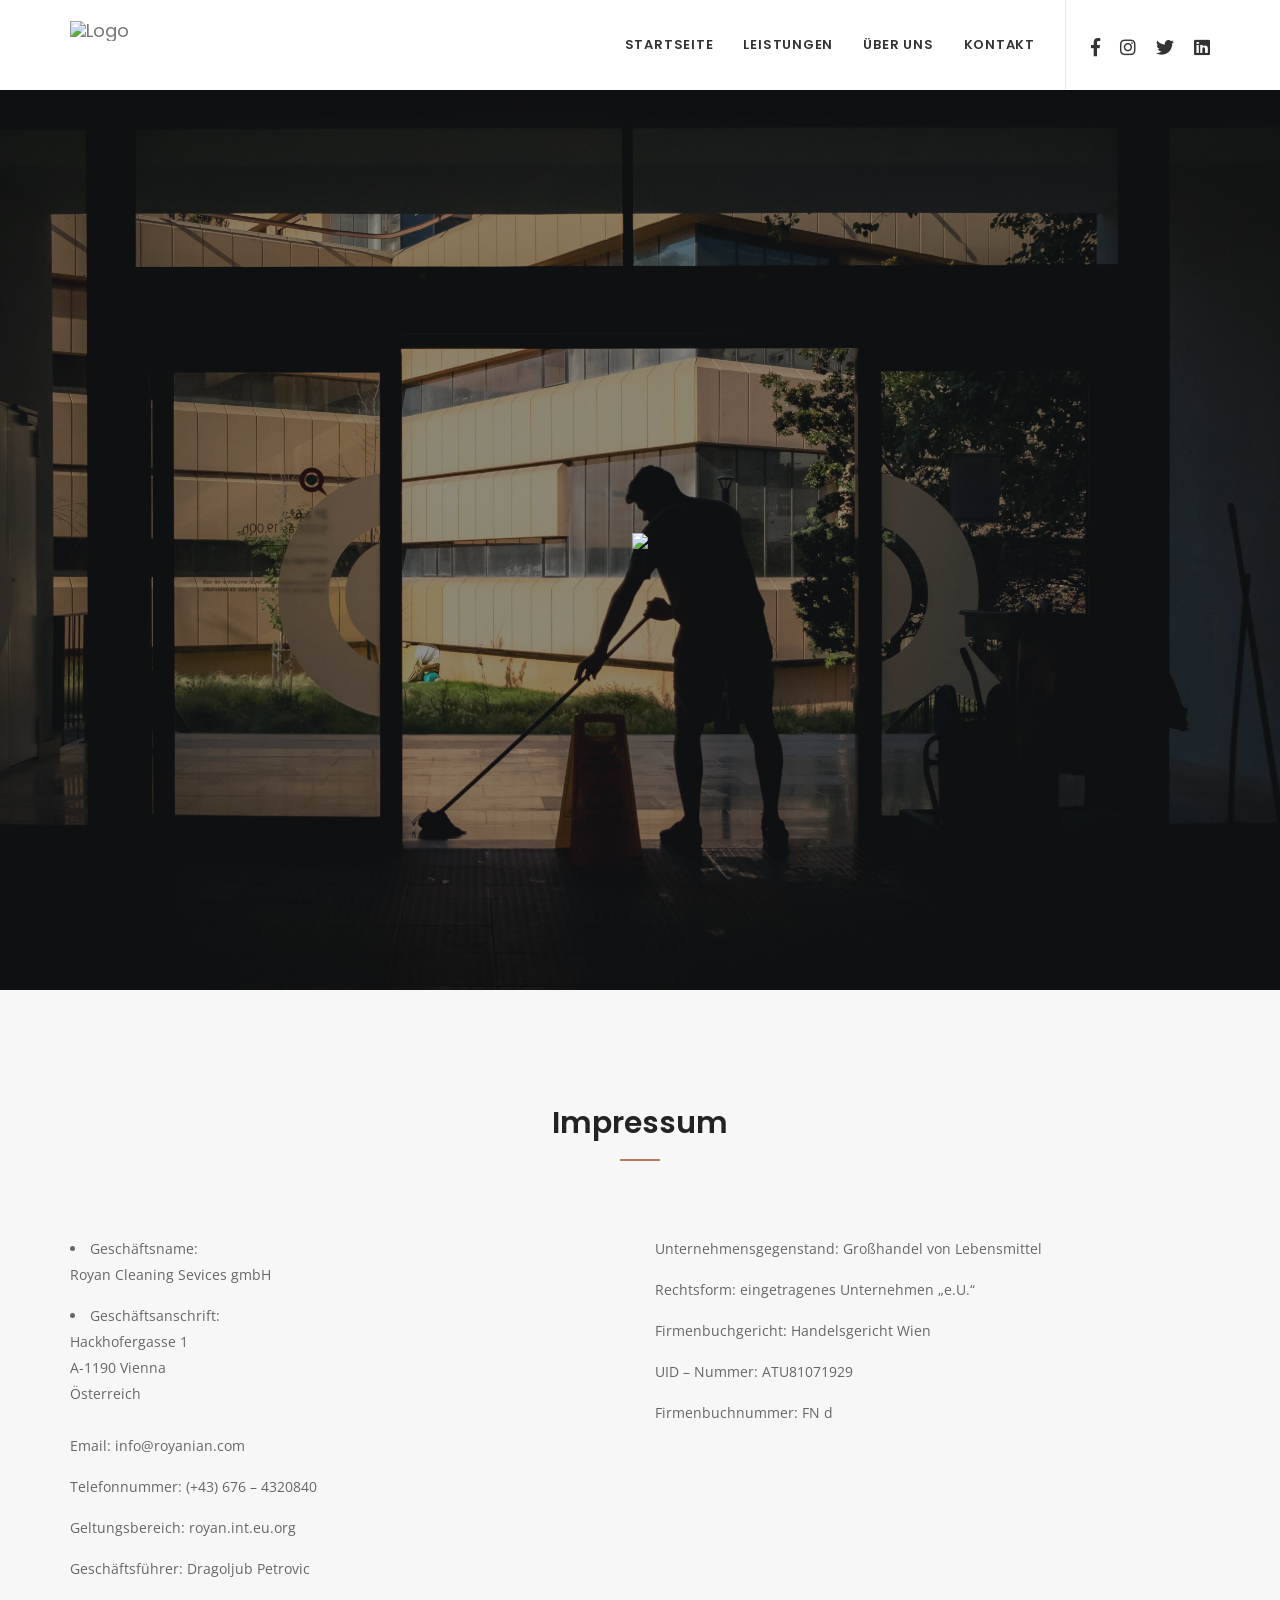
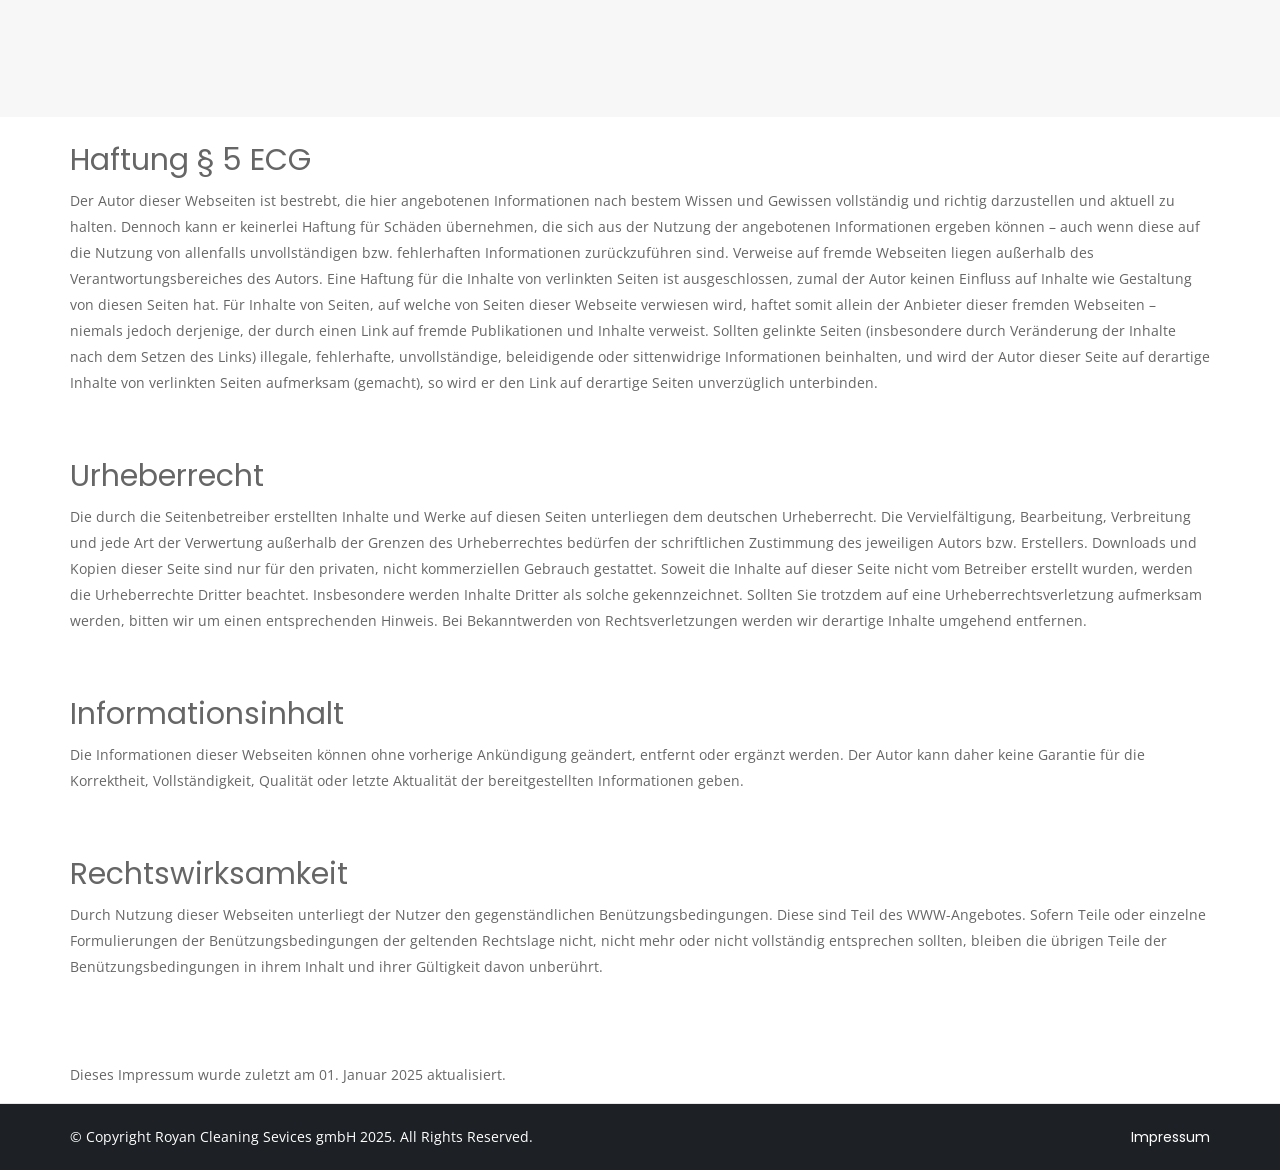
==== commit 9f002f43: "Add files via upload" ====
--- a/Impressum.html
+++ b/Impressum.html
@@ -9,7 +9,7 @@
     <meta name="description" content="Royan Cleaning Sevices gmbH ist ein Professioneller Partner für Reinigungen und Lösungen in Wien, Österreich." />
     <meta name="keywords" content="royan.at, Royan, Cleaning, Sevices, gmbH, Reinigungsdienstleistung, Gebäudereinigung, Reinigungsfirma, Haushaltsreinigung, Büroreinigung, Fensterreinigung, Teppichreinigung, Umzugsreinigung, Bauendreinigung, Garagenreinigung , Vienna, Wien, Austria, Österreich" />
     <!-- ========== Page Title ========== -->
-    <title>Royan Import & Export</title>
+    <title>Royan Cleaning Sevices gmbH</title>
 
     <!-- ========== Favicon Icon ========== -->
     <link rel="shortcut icon" href="assets\img\favicon.png" type="image/x-icon">
@@ -25,6 +25,7 @@
     <link href="assets\css\bootsnav.css" rel="stylesheet">
     <link href="style.css" rel="stylesheet">
     <link href="assets\css\responsive.css" rel="stylesheet">
+    <link href="assets\css\flaticon.css" rel="stylesheet" type="text/css" >
     <!-- ========== End Stylesheet ========== -->
 
     <!-- HTML5 shim and Respond.js for IE8 support of HTML5 elements and media queries -->
@@ -87,9 +88,9 @@
                         <li>
                             <a class="smooth-menu" href="https://www.royan.at/index.html">Startseite</a>
                         </li>
-                        <li>
+                        <!--<li>
                             <a class="smooth-menu" href="#Products">Produkte</a>
-                        </li>
+                        </li>-->
 						<li>
                             <a class="smooth-menu" href="#services">Leistungen</a>
                         </li>
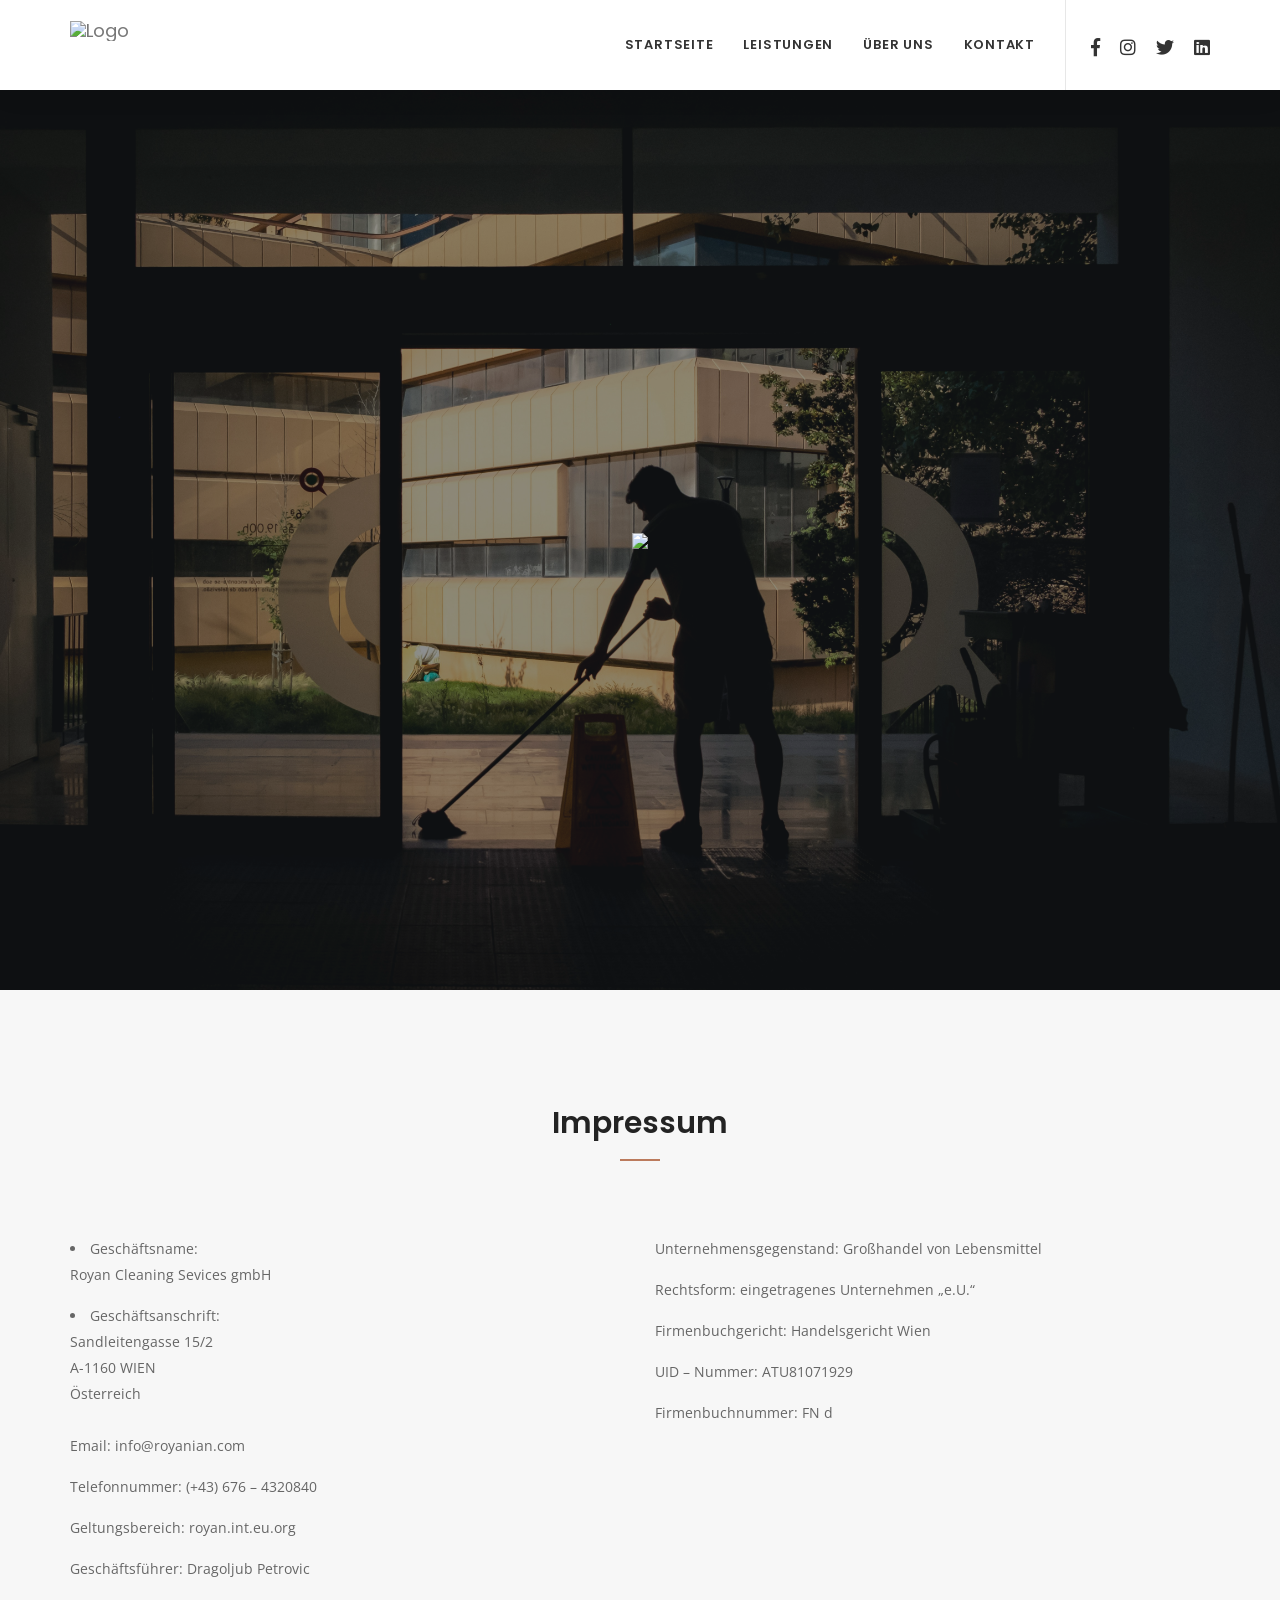
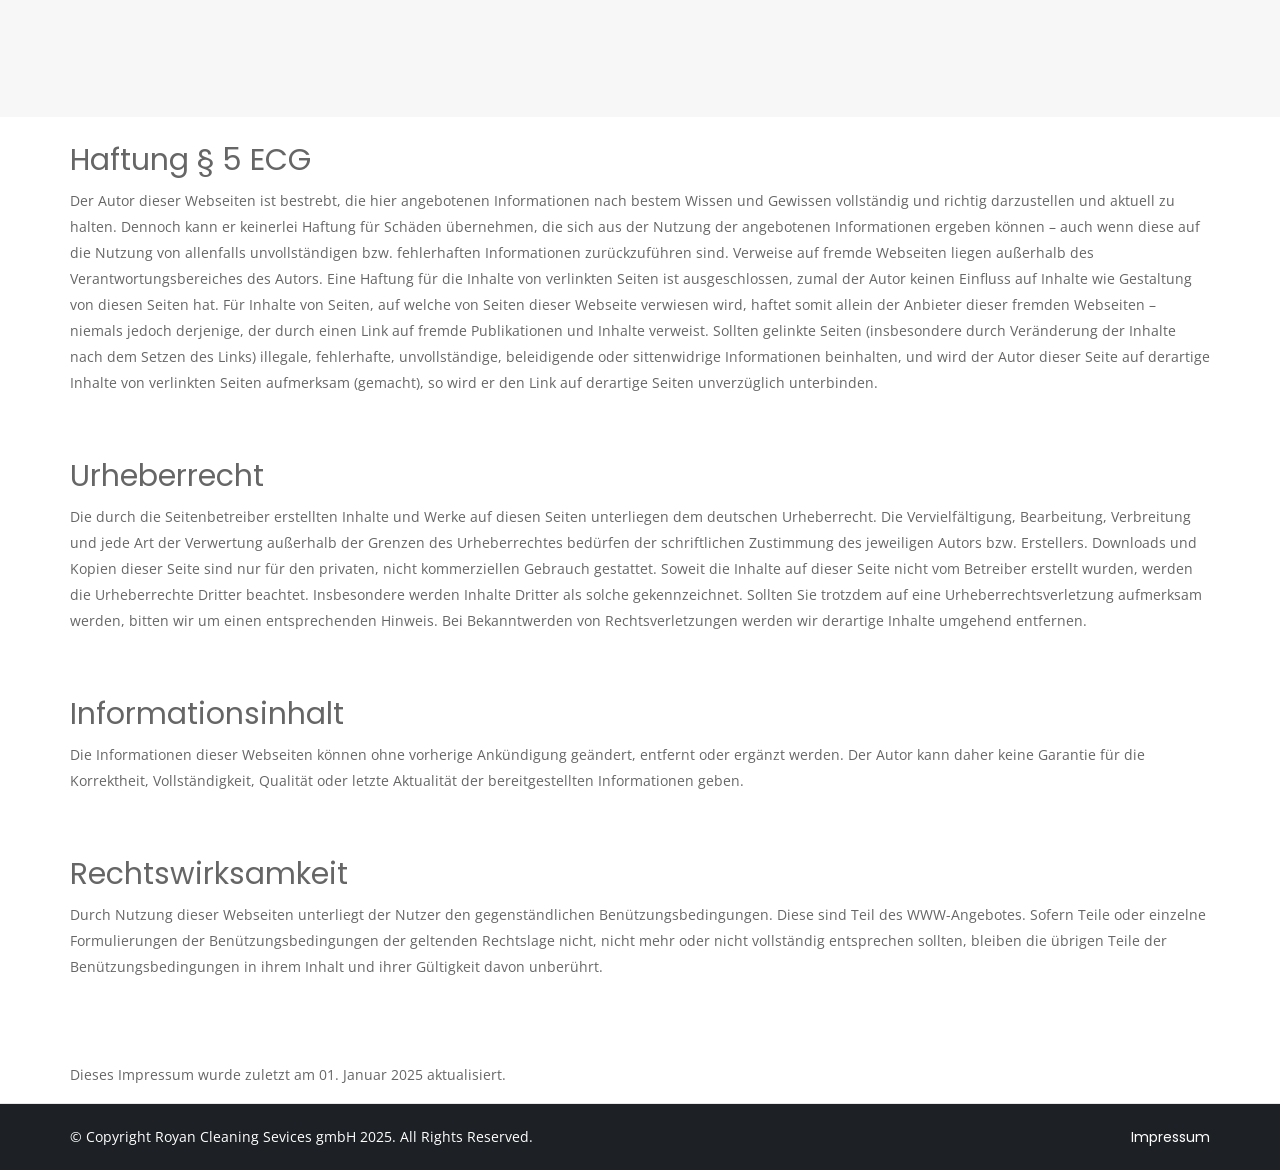
==== commit 5ef15ff3: "Add files via upload" ====
--- a/Impressum.html
+++ b/Impressum.html
@@ -7,7 +7,7 @@
     <meta http-equiv="X-UA-Compatible" content="IE=edge">
     <meta name="viewport" content="width=device-width, initial-scale=1">
     <meta name="description" content="Royan Cleaning Sevices gmbH ist ein Professioneller Partner für Reinigungen und Lösungen in Wien, Österreich." />
-    <meta name="keywords" content="royan.at, Royan, Cleaning, Sevices, gmbH, Reinigungsdienstleistung, Gebäudereinigung, Reinigungsfirma, Haushaltsreinigung, Büroreinigung, Fensterreinigung, Teppichreinigung, Umzugsreinigung, Bauendreinigung, Garagenreinigung , Vienna, Wien, Austria, Österreich" />
+    <meta name="keywords" content="www.royan.int.eu.org, Royan, Cleaning, Sevices, gmbH, Reinigungsdienstleistung, Gebäudereinigung, Reinigungsfirma, Haushaltsreinigung, Büroreinigung, Fensterreinigung, Teppichreinigung, Umzugsreinigung, Bauendreinigung, Garagenreinigung , Vienna, Wien, Austria, Österreich" />
     <!-- ========== Page Title ========== -->
     <title>Royan Cleaning Sevices gmbH</title>
 
@@ -86,7 +86,7 @@
                 <div class="collapse navbar-collapse" id="navbar-menu">
                     <ul class="nav navbar-nav navbar-right" data-in="fadeInDown" data-out="fadeOutUp">
                         <li>
-                            <a class="smooth-menu" href="https://www.royan.at/index.html">Startseite</a>
+                            <a class="smooth-menu" href="https://royan.int.eu.org/index.html">Startseite</a>
                         </li>
                         <!--<li>
                             <a class="smooth-menu" href="#Products">Produkte</a>
@@ -222,8 +222,8 @@
 <li>Geschäftsname:</li>  <p> Royan Cleaning Sevices gmbH </p>
 
 		<li>Geschäftsanschrift:</li>
-		Hackhofergasse 1 <br />                                      
-		A-1190 Vienna<br />
+		Sandleitengasse 15/2 <br />                                      
+		A-1160 WIEN<br />
 		Österreich   <br /> 
 <br />
 		                                
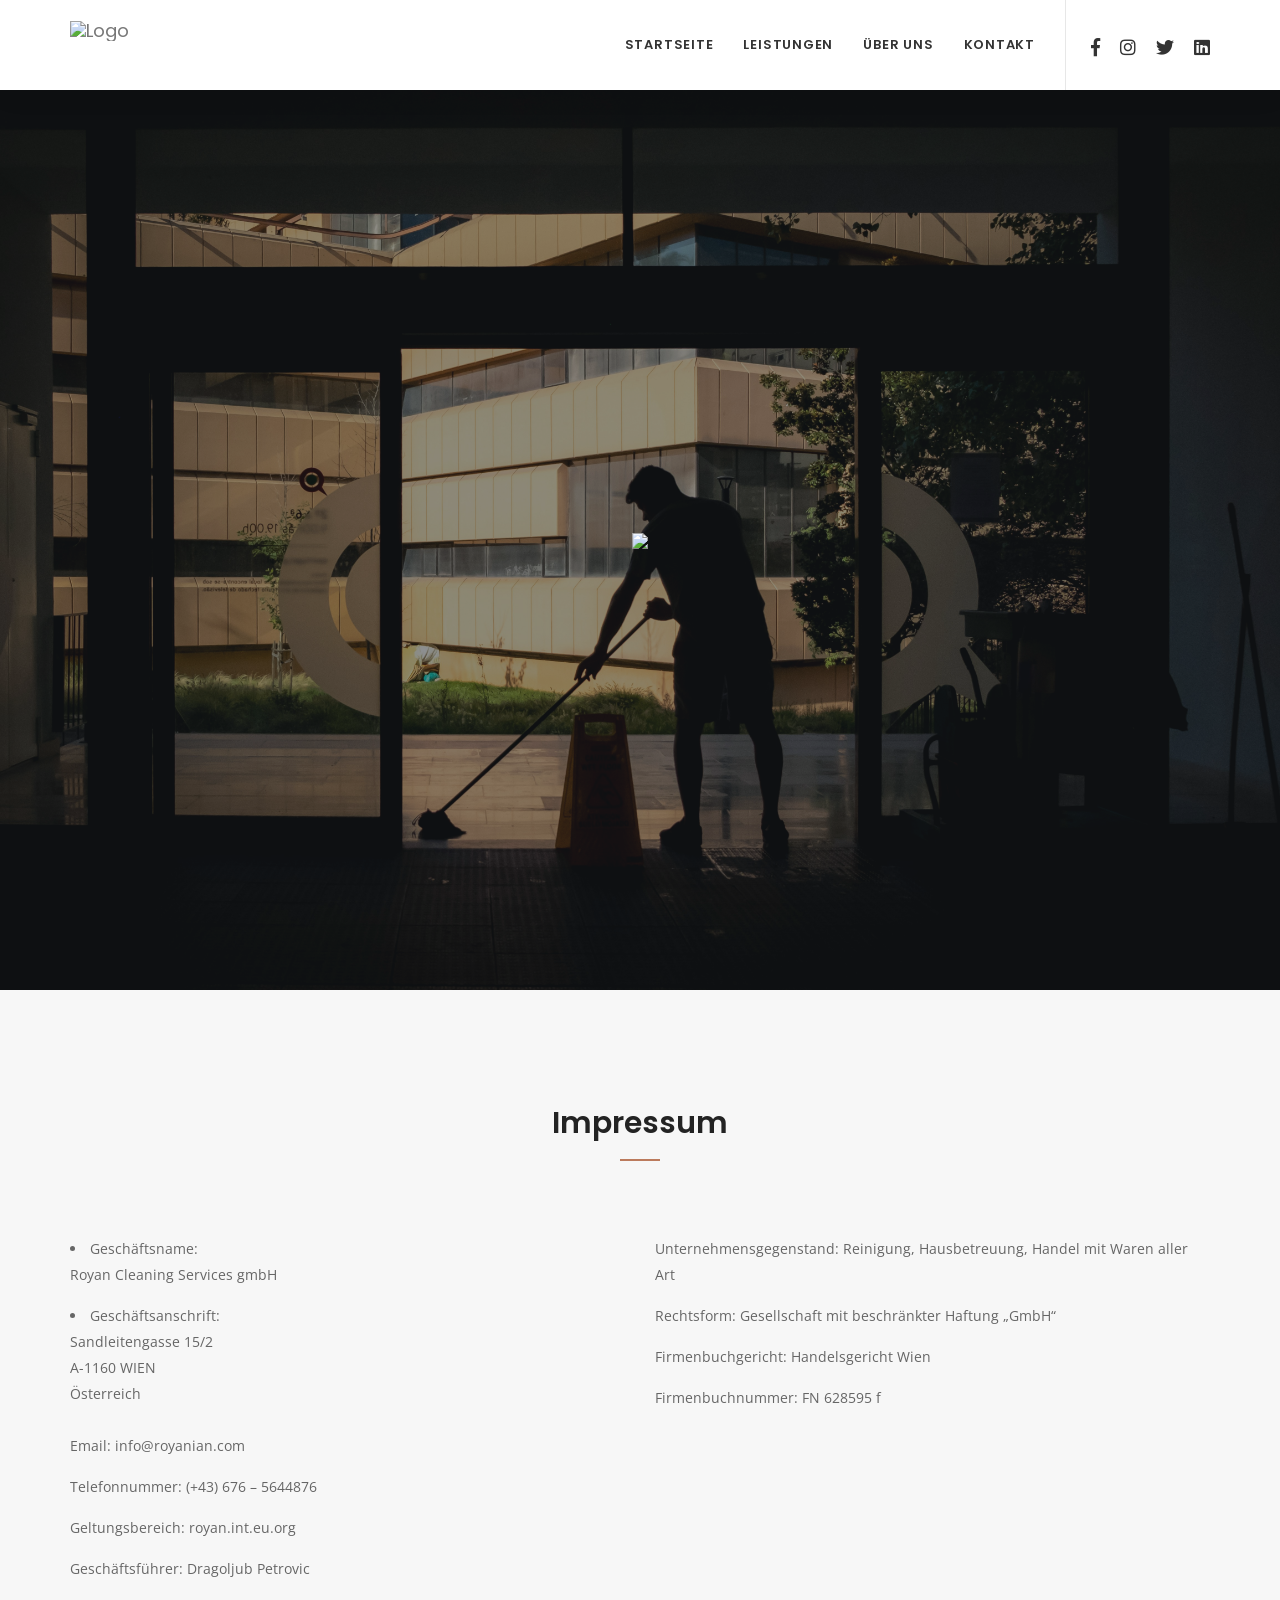
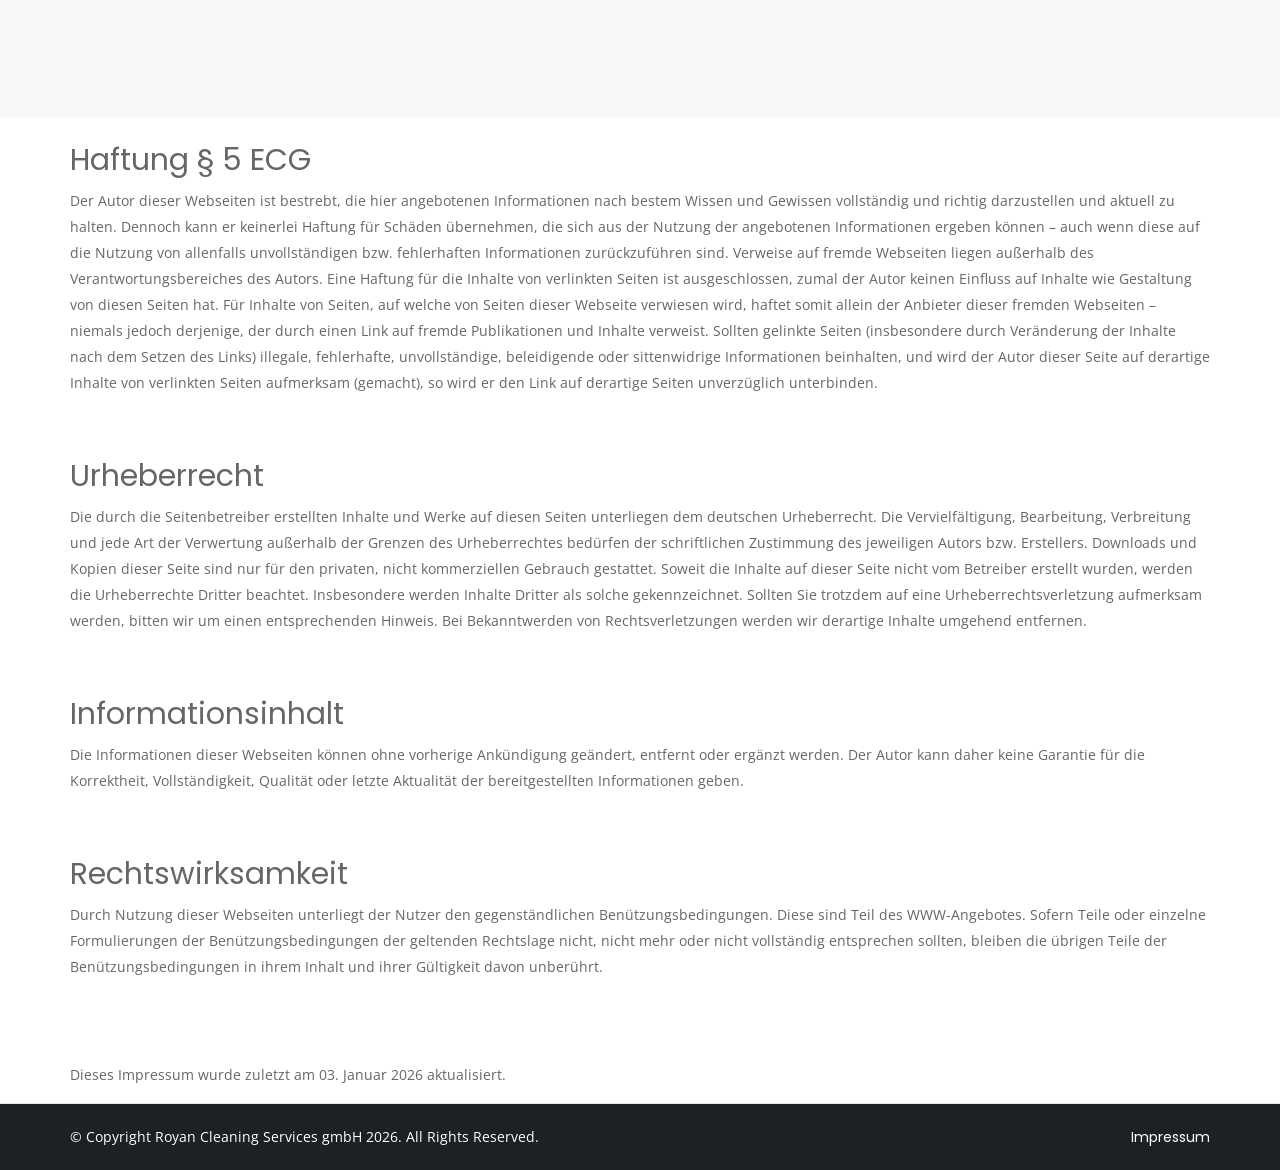
==== commit 6a8e64ad: "Update Impressum.html" ====
--- a/Impressum.html
+++ b/Impressum.html
@@ -6,10 +6,10 @@
     <meta charset="utf-8">
     <meta http-equiv="X-UA-Compatible" content="IE=edge">
     <meta name="viewport" content="width=device-width, initial-scale=1">
-    <meta name="description" content="Royan Cleaning Sevices gmbH ist ein Professioneller Partner für Reinigungen und Lösungen in Wien, Österreich." />
+    <meta name="description" content="Royan Cleaning Services gmbH ist ein Professioneller Partner für Reinigungen und Lösungen in Wien, Österreich." />
     <meta name="keywords" content="www.royan.int.eu.org, Royan, Cleaning, Sevices, gmbH, Reinigungsdienstleistung, Gebäudereinigung, Reinigungsfirma, Haushaltsreinigung, Büroreinigung, Fensterreinigung, Teppichreinigung, Umzugsreinigung, Bauendreinigung, Garagenreinigung , Vienna, Wien, Austria, Österreich" />
     <!-- ========== Page Title ========== -->
-    <title>Royan Cleaning Sevices gmbH</title>
+    <title>Royan Cleaning Services gmbH</title>
 
     <!-- ========== Favicon Icon ========== -->
     <link rel="shortcut icon" href="assets\img\favicon.png" type="image/x-icon">
@@ -219,7 +219,7 @@
             </div>
             <div class="row">
                 <div class="col-sm-6 process-items">
-<li>Geschäftsname:</li>  <p> Royan Cleaning Sevices gmbH </p>
+<li>Geschäftsname:</li>  <p> Royan Cleaning Services gmbH </p>
 
 		<li>Geschäftsanschrift:</li>
 		Sandleitengasse 15/2 <br />                                      
@@ -228,17 +228,17 @@
 <br />
 		                                
 		<p>Email: info@royanian.com</p>
-		<p>Telefonnummer: (+43) 676 – 4320840</p>
+		<p>Telefonnummer: (+43) 676 – 5644876</p>
 		<p>Geltungsbereich: royan.int.eu.org</p>
 		<p>Geschäftsführer:  Dragoljub Petrovic</p>
                 </div>
                 <div class="col-sm-6 process-items">
                      <!--<li>Register: Firmenbuchnummer</li>-->
-					<p>Unternehmensgegenstand: Großhandel von Lebensmittel</p>
-					<p>Rechtsform: eingetragenes Unternehmen „e.U.“</p>
+					<p>Unternehmensgegenstand: Reinigung, Hausbetreuung, Handel mit Waren aller Art</p>
+					<p>Rechtsform: Gesellschaft mit beschränkter Haftung „GmbH“</p>
 					<p>Firmenbuchgericht: Handelsgericht Wien</p>
-					<p>UID – Nummer: ATU81071929</p>
-					<p>Firmenbuchnummer: FN d</p>
+					<!-- <p>UID – Nummer: ATU81071929</p>-->
+					<p>Firmenbuchnummer: FN 628595 f</p>
 
                     
                 </div>
@@ -281,7 +281,7 @@
 <p>   Durch Nutzung dieser Webseiten unterliegt der Nutzer den gegenständlichen Benützungsbedingungen. Diese sind Teil des WWW-Angebotes. Sofern Teile oder einzelne Formulierungen der Benützungsbedingungen der geltenden Rechtslage nicht, nicht mehr oder nicht vollständig entsprechen sollten, bleiben die übrigen Teile der Benützungsbedingungen in ihrem Inhalt und ihrer Gültigkeit davon unberührt.  </p> <br /> 
     <br /> 
   </p>
-  <p>Dieses Impressum wurde zuletzt am 01. Januar 2025 aktualisiert. </p>
+  <p>Dieses Impressum wurde zuletzt am 03. Januar 2026 aktualisiert. </p>
       </div>
     </section>
 	
@@ -296,7 +296,7 @@
             <div class="container">
                 <div class="row">
                     <div class="col-md-6">
-                       <p>&copy; Copyright Royan Cleaning Sevices gmbH 2025. All Rights Reserved.</p>
+                       <p>&copy; Copyright Royan Cleaning Services gmbH 2026. All Rights Reserved.</p>
                     </div>
                     <div class="col-md-6 text-right link">
                         <ul>
@@ -343,4 +343,4 @@
     </script>
     <script type="text/javascript" src="https://translate.google.com/translate_a/element.js?cb=googleTranslateElementInit"></script>
 </body>
-</html>+</html>
